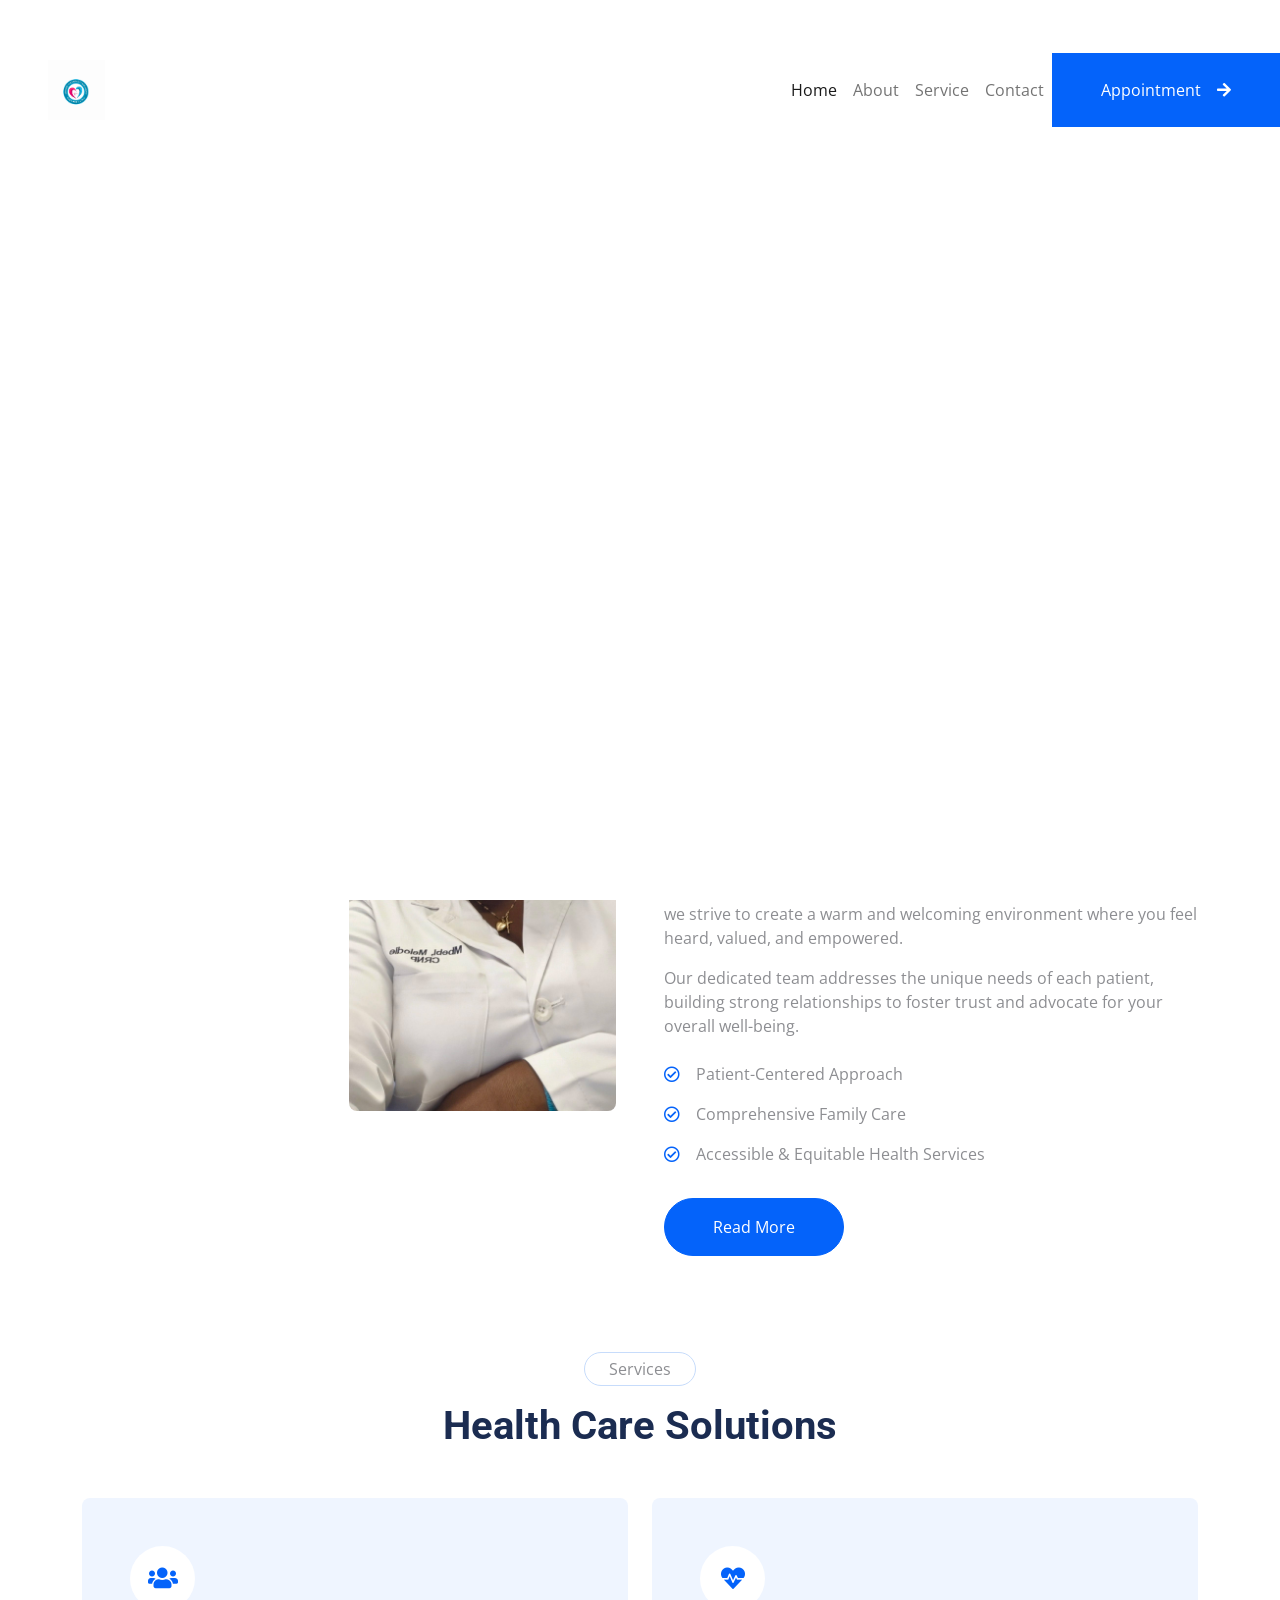
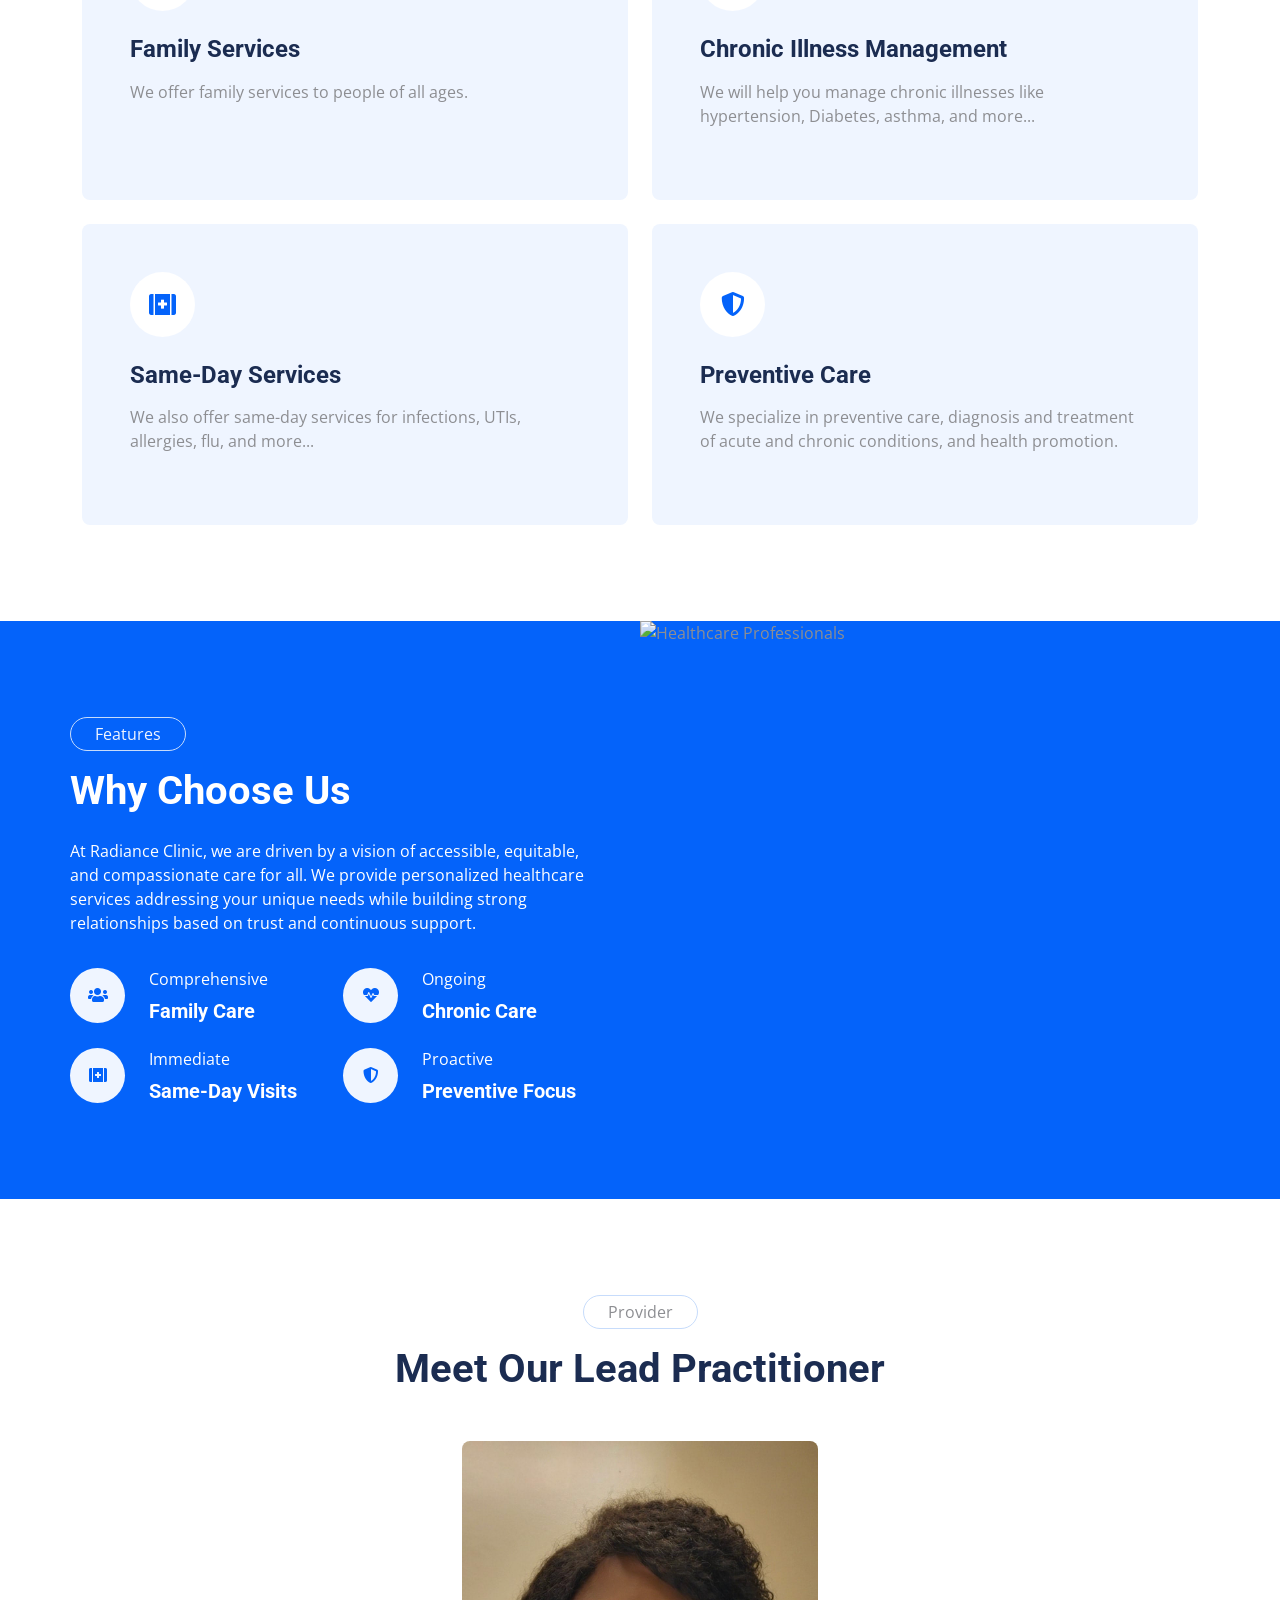
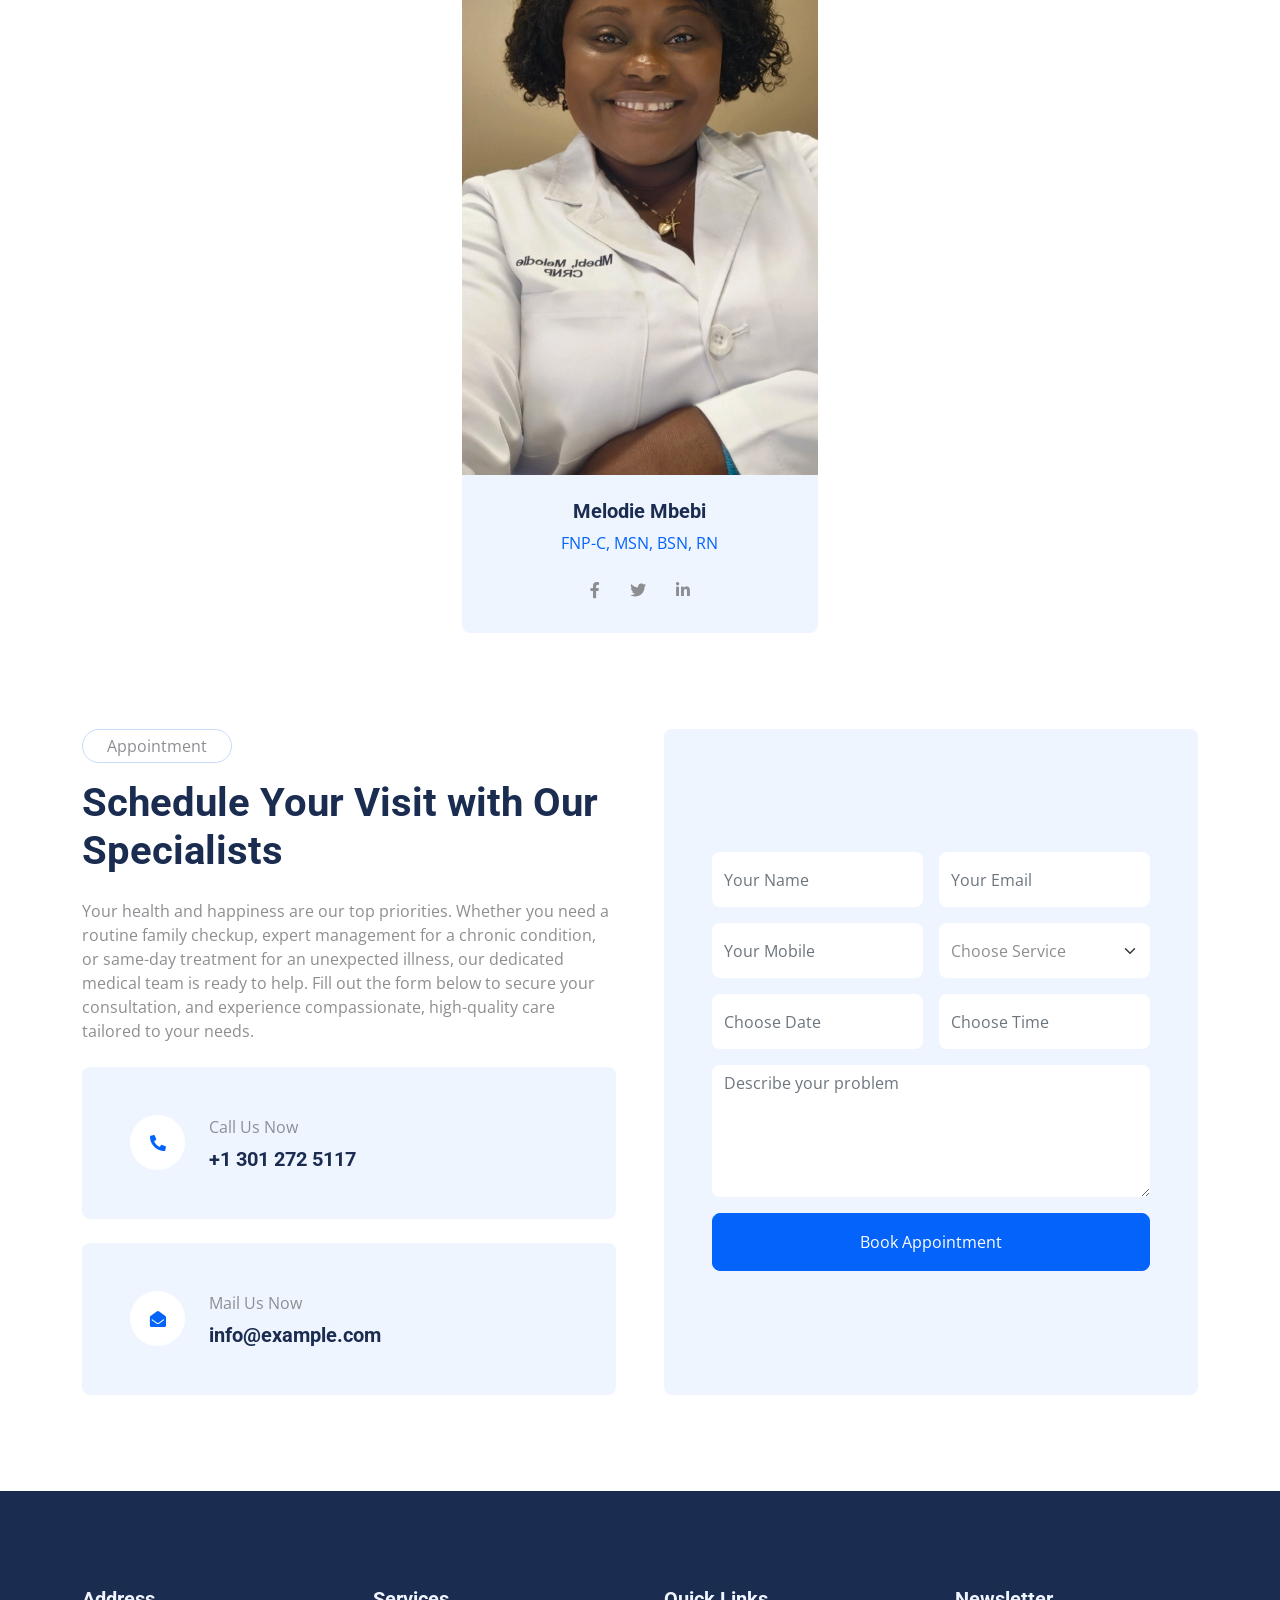
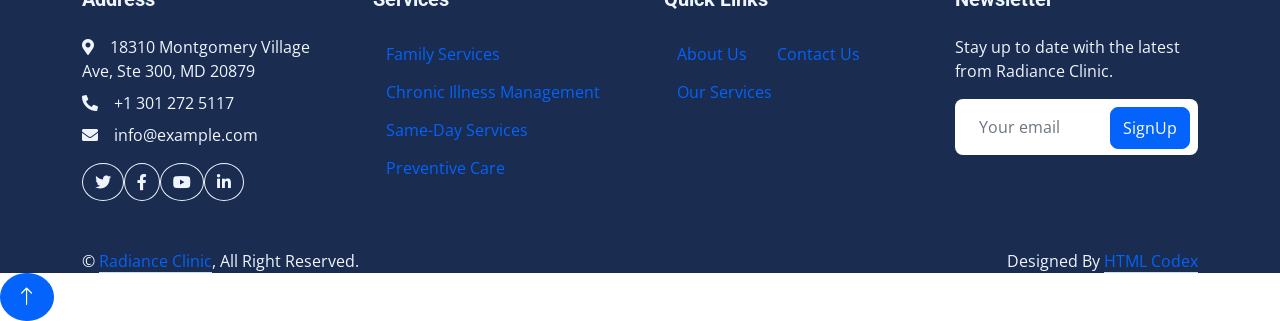
==== index.html @ cb17ad62 "Initial commit" ====
<!DOCTYPE html>
<html lang="en">

<head>
    <meta charset="utf-8">
    <title>Radiance Clinic</title>
    <meta content="width=device-width, initial-scale=1.0" name="viewport">
    <meta content="" name="keywords">
    <meta content="" name="description">

    <link href="img/logo.jpeg" rel="icon" type="image/png">

    <link rel="preconnect" href="https://fonts.googleapis.com">
    <link rel="preconnect" href="https://fonts.gstatic.com" crossorigin>
    <link href="https://fonts.googleapis.com/css2?family=Open+Sans:wght@400;500&family=Roboto:wght@500;700;900&display=swap" rel="stylesheet"> 

    <link href="https://cdnjs.cloudflare.com/ajax/libs/font-awesome/5.10.0/css/all.min.css" rel="stylesheet">
    <link href="https://cdn.jsdelivr.net/npm/bootstrap-icons@1.4.1/font/bootstrap-icons.css" rel="stylesheet">

    <link href="lib/animate/animate.min.css" rel="stylesheet">
    <link href="lib/owlcarousel/assets/owl.carousel.min.css" rel="stylesheet">
    <link href="lib/tempusdominus/css/tempusdominus-bootstrap-4.min.css" rel="stylesheet" />

    <link href="css/bootstrap.min.css" rel="stylesheet">

    <link href="css/style.css" rel="stylesheet">
</head>

<body>
    <div id="spinner" class="show bg-white position-fixed translate-middle w-100 vh-100 top-50 start-50 d-flex align-items-center justify-content-center">
        <div class="spinner-grow text-primary" style="width: 3rem; height: 3rem;" role="status">
            <span class="sr-only">Loading...</span>
        </div>
    </div>
    
    <div class="container-fluid bg-light p-0 wow fadeIn" data-wow-delay="0.1s">
        <div class="row gx-0 d-none d-lg-flex">
            <div class="col-lg-7 px-5 text-start">
                <div class="h-100 d-inline-flex align-items-center py-3">
                    <small class="far fa-clock text-primary me-2"></small>
                    <small>Monday to Friday from 9AM to 5PM, Saturday from 10AM to 3PM</small>
                </div>
            </div>
            <div class="col-lg-5 px-5 text-end">
                <div class="h-100 d-inline-flex align-items-center py-3 me-4">
                    <small class="fa fa-phone-alt text-primary me-2"></small>
                    <small>+1 301 272 5117</small>
                </div>
                <div class="h-100 d-inline-flex align-items-center">
                    <a class="btn btn-sm-square rounded-circle bg-white text-primary me-1" href=""><i class="fab fa-facebook-f"></i></a>
                    <a class="btn btn-sm-square rounded-circle bg-white text-primary me-1" href=""><i class="fab fa-twitter"></i></a>
                    <a class="btn btn-sm-square rounded-circle bg-white text-primary me-1" href=""><i class="fab fa-linkedin-in"></i></a>
                    <a class="btn btn-sm-square rounded-circle bg-white text-primary me-0" href=""><i class="fab fa-instagram"></i></a>
                </div>
            </div>
        </div>
    </div>

    <nav class="navbar navbar-expand-lg bg-white navbar-light sticky-top p-0 wow fadeIn" data-wow-delay="0.1s">
        <a href="index.html" class="navbar-brand d-flex align-items-center px-4 px-lg-5">
            <img src="img/logo.jpeg" alt="Radiance Clinic Logo" style="height: 60px; width: auto;">
        </a>
        <button type="button" class="navbar-toggler me-4" data-bs-toggle="collapse" data-bs-target="#navbarCollapse">
            <span class="navbar-toggler-icon"></span>
        </button>
        <div class="collapse navbar-collapse" id="navbarCollapse">
            <div class="navbar-nav ms-auto p-4 p-lg-0">
                <a href="index.html" class="nav-item nav-link active">Home</a>
                <a href="about.html" class="nav-item nav-link">About</a>
                <a href="service.html" class="nav-item nav-link">Service</a>
                <a href="contact.html" class="nav-item nav-link">Contact</a>
            </div>
            <a href="appointment.html" class="btn btn-primary rounded-0 py-4 px-lg-5 d-none d-lg-block">Appointment<i class="fa fa-arrow-right ms-3"></i></a>
        </div>
    </nav>

    <div class="container-fluid header bg-primary p-0 mb-5">
        <div class="row g-0 align-items-center flex-column-reverse flex-lg-row">
            <div class="col-lg-6 p-5 wow fadeIn" data-wow-delay="0.1s">
                <h1 class="display-4 text-white mb-5">Radiance Clinic; <br \> <br \> Keeping you healthy and Happy</h1>
            </div>
            <div class="col-lg-6 wow fadeIn" data-wow-delay="0.5s">
                <div class="owl-carousel header-carousel">
                    <div class="owl-carousel-item position-relative">
                        <img class="img-fluid" src="img/carousel-1.jpg" alt="">
                        <div class="owl-carousel-text">
                            <h1 class="display-1 text-white mb-0">Family Services</h1>
                        </div>
                    </div>
                    <div class="owl-carousel-item position-relative">
                        <img class="img-fluid" src="img/carousel-2.jpg" alt="">
                        <div class="owl-carousel-text">
                            <h1 class="display-1 text-white mb-0" style="font-size: 4rem;">Chronic Illness Management</h1>
                        </div>
                    </div>
                    <div class="owl-carousel-item position-relative">
                        <img class="img-fluid" src="img/carousel-3.jpg" alt="">
                        <div class="owl-carousel-text">
                            <h1 class="display-1 text-white mb-0">Preventive Care</h1>
                        </div>
                    </div>
                </div>
            </div>
        </div>
    </div>

    <div class="container-xxl py-5">
        <div class="container">
            <div class="row g-5">
                <div class="col-lg-6 wow fadeIn" data-wow-delay="0.1s">
                    <div class="d-flex flex-column">
                        <img class="img-fluid rounded w-50 align-self-end" src="img/melodie.jpg" alt="Radiance Clinic Facility">
                    </div>
                </div>
                <div class="col-lg-6 wow fadeIn" data-wow-delay="0.5s">
                    <p class="d-inline-block border rounded-pill py-1 px-4">About Us</p>
                    <h1 class="mb-4">Welcome to Radiance Health and Wellness Clinic</h1>
                    <p>Led by Melodie Mbebi, FNP-C, MSN, BSN, RN, we are committed to delivering high-quality, patient-centered care to individuals and families in our community. With over a decade of experience in primary care and a passion for promoting true health and wellness, we strive to create a warm and welcoming environment where you feel heard, valued, and empowered.</p>
                    <p class="mb-4">Our dedicated team addresses the unique needs of each patient, building strong relationships to foster trust and advocate for your overall well-being.</p>
                    <p><i class="far fa-check-circle text-primary me-3"></i>Patient-Centered Approach</p>
                    <p><i class="far fa-check-circle text-primary me-3"></i>Comprehensive Family Care</p>
                    <p><i class="far fa-check-circle text-primary me-3"></i>Accessible & Equitable Health Services</p>
                    <a class="btn btn-primary rounded-pill py-3 px-5 mt-3" href="about.html">Read More</a>
                </div>
            </div>
        </div>
    </div>
    <div class="container-xxl py-5">
        <div class="container">
            <div class="text-center mx-auto mb-5 wow fadeInUp" data-wow-delay="0.1s" style="max-width: 600px;">
                <p class="d-inline-block border rounded-pill py-1 px-4">Services</p>
                <h1>Health Care Solutions</h1>
            </div>
            <div class="row g-4">
                <div class="col-lg-6 col-md-6 wow fadeInUp" data-wow-delay="0.1s">
                    <div class="service-item bg-light rounded h-100 p-5">
                        <div class="d-inline-flex align-items-center justify-content-center bg-white rounded-circle mb-4" style="width: 65px; height: 65px;">
                            <i class="fa fa-users text-primary fs-4"></i>
                        </div>
                        <h4 class="mb-3">Family Services</h4>
                        <p class="mb-4">We offer family services to people of all ages.</p>
                    </div>
                </div>
                <div class="col-lg-6 col-md-6 wow fadeInUp" data-wow-delay="0.3s">
                    <div class="service-item bg-light rounded h-100 p-5">
                        <div class="d-inline-flex align-items-center justify-content-center bg-white rounded-circle mb-4" style="width: 65px; height: 65px;">
                            <i class="fa fa-heartbeat text-primary fs-4"></i>
                        </div>
                        <h4 class="mb-3">Chronic Illness Management</h4>
                        <p class="mb-4">We will help you manage chronic illnesses like hypertension, Diabetes, asthma, and more...</p>
                    </div>
                </div>
                <div class="col-lg-6 col-md-6 wow fadeInUp" data-wow-delay="0.5s">
                    <div class="service-item bg-light rounded h-100 p-5">
                        <div class="d-inline-flex align-items-center justify-content-center bg-white rounded-circle mb-4" style="width: 65px; height: 65px;">
                            <i class="fa fa-first-aid text-primary fs-4"></i>
                        </div>
                        <h4 class="mb-3">Same-Day Services</h4>
                        <p class="mb-4">We also offer same-day services for infections, UTIs, allergies, flu, and more...</p>
                    </div>
                </div>
                <div class="col-lg-6 col-md-6 wow fadeInUp" data-wow-delay="0.1s">
                    <div class="service-item bg-light rounded h-100 p-5">
                        <div class="d-inline-flex align-items-center justify-content-center bg-white rounded-circle mb-4" style="width: 65px; height: 65px;">
                            <i class="fa fa-shield-alt text-primary fs-4"></i>
                        </div>
                        <h4 class="mb-3">Preventive Care</h4>
                        <p class="mb-4">We specialize in preventive care, diagnosis and treatment of acute and chronic conditions, and health promotion.</p>
                    </div>
                </div>
            </div>
        </div>
    </div>
    <div class="container-fluid bg-primary overflow-hidden my-5 px-lg-0">
        <div class="container feature px-lg-0">
            <div class="row g-0 mx-lg-0">
                <div class="col-lg-6 feature-text py-5 wow fadeIn" data-wow-delay="0.1s">
                    <div class="p-lg-5 ps-lg-0">
                        <p class="d-inline-block border rounded-pill text-light py-1 px-4">Features</p>
                        <h1 class="text-white mb-4">Why Choose Us</h1>
                        <p class="text-white mb-4 pb-2">At Radiance Clinic, we are driven by a vision of accessible, equitable, and compassionate care for all. We provide personalized healthcare services addressing your unique needs while building strong relationships based on trust and continuous support.</p>
                        <div class="row g-4">
                            <div class="col-6">
                                <div class="d-flex align-items-center">
                                    <div class="d-flex flex-shrink-0 align-items-center justify-content-center rounded-circle bg-light" style="width: 55px; height: 55px;">
                                        <i class="fa fa-users text-primary"></i>
                                    </div>
                                    <div class="ms-4">
                                        <p class="text-white mb-2">Comprehensive</p>
                                        <h5 class="text-white mb-0">Family Care</h5>
                                    </div>
                                </div>
                            </div>
                            <div class="col-6">
                                <div class="d-flex align-items-center">
                                    <div class="d-flex flex-shrink-0 align-items-center justify-content-center rounded-circle bg-light" style="width: 55px; height: 55px;">
                                        <i class="fa fa-heartbeat text-primary"></i>
                                    </div>
                                    <div class="ms-4">
                                        <p class="text-white mb-2">Ongoing</p>
                                        <h5 class="text-white mb-0">Chronic Care</h5>
                                    </div>
                                </div>
                            </div>
                            <div class="col-6">
                                <div class="d-flex align-items-center">
                                    <div class="d-flex flex-shrink-0 align-items-center justify-content-center rounded-circle bg-light" style="width: 55px; height: 55px;">
                                        <i class="fa fa-first-aid text-primary"></i>
                                    </div>
                                    <div class="ms-4">
                                        <p class="text-white mb-2">Immediate</p>
                                        <h5 class="text-white mb-0">Same-Day Visits</h5>
                                    </div>
                                </div>
                            </div>
                            <div class="col-6">
                                <div class="d-flex align-items-center">
                                    <div class="d-flex flex-shrink-0 align-items-center justify-content-center rounded-circle bg-light" style="width: 55px; height: 55px;">
                                        <i class="fa fa-shield-alt text-primary"></i>
                                    </div>
                                    <div class="ms-4">
                                        <p class="text-white mb-2">Proactive</p>
                                        <h5 class="text-white mb-0">Preventive Focus</h5>
                                    </div>
                                </div>
                            </div>
                        </div>
                    </div>
                </div>
                <div class="col-lg-6 pe-lg-0 wow fadeIn" data-wow-delay="0.5s" style="min-height: 400px;">
                    <div class="position-relative h-100">
                        <img class="position-absolute img-fluid w-100 h-100" src="img/feature.jpg" style="object-fit: cover;" alt="Healthcare Professionals">
                    </div>
                </div>
            </div>
        </div>
    </div>
    <div class="container-xxl py-5">
        <div class="container">
            <div class="text-center mx-auto mb-5 wow fadeInUp" data-wow-delay="0.1s" style="max-width: 600px;">
                <p class="d-inline-block border rounded-pill py-1 px-4">Provider</p>
                <h1>Meet Our Lead Practitioner</h1>
            </div>
            <div class="row g-4 justify-content-center">
                <div class="col-lg-4 col-md-6 wow fadeInUp" data-wow-delay="0.1s">
                    <div class="team-item position-relative rounded overflow-hidden">
                        <div class="overflow-hidden">
                            <img class="img-fluid w-100" src="img/melodie.jpg" alt="Melodie Mbebi">
                        </div>
                        <div class="team-text bg-light text-center p-4">
                            <h5>Melodie Mbebi</h5>
                            <p class="text-primary">FNP-C, MSN, BSN, RN</p>
                            <div class="team-social text-center">
                                <a class="btn btn-square" href=""><i class="fab fa-facebook-f"></i></a>
                                <a class="btn btn-square" href=""><i class="fab fa-twitter"></i></a>
                                <a class="btn btn-square" href=""><i class="fab fa-linkedin-in"></i></a>
                            </div>
                        </div>
                    </div>
                </div>
            </div>
        </div>
    </div>
    <div class="container-xxl py-5">
        <div class="container">
            <div class="row g-5">
                <div class="col-lg-6 wow fadeInUp" data-wow-delay="0.1s">
                    <p class="d-inline-block border rounded-pill py-1 px-4">Appointment</p>
                    <h1 class="mb-4">Schedule Your Visit with Our Specialists</h1>
                    <p class="mb-4">Your health and happiness are our top priorities. Whether you need a routine family checkup, expert management for a chronic condition, or same-day treatment for an unexpected illness, our dedicated medical team is ready to help. Fill out the form below to secure your consultation, and experience compassionate, high-quality care tailored to your needs.</p>
                    <div class="bg-light rounded d-flex align-items-center p-5 mb-4">
                        <div class="d-flex flex-shrink-0 align-items-center justify-content-center rounded-circle bg-white" style="width: 55px; height: 55px;">
                            <i class="fa fa-phone-alt text-primary"></i>
                        </div>
                        <div class="ms-4">
                            <p class="mb-2">Call Us Now</p>
                            <h5 class="mb-0">+1 301 272 5117</h5>
                        </div>
                    </div>
                    <div class="bg-light rounded d-flex align-items-center p-5">
                        <div class="d-flex flex-shrink-0 align-items-center justify-content-center rounded-circle bg-white" style="width: 55px; height: 55px;">
                            <i class="fa fa-envelope-open text-primary"></i>
                        </div>
                        <div class="ms-4">
                            <p class="mb-2">Mail Us Now</p>
                            <h5 class="mb-0">info@example.com</h5>
                        </div>
                    </div>
                </div>
                <div class="col-lg-6 wow fadeInUp" data-wow-delay="0.5s">
                    <div class="bg-light rounded h-100 d-flex align-items-center p-5">
                        <form>
                            <div class="row g-3">
                                <div class="col-12 col-sm-6">
                                    <input type="text" class="form-control border-0" placeholder="Your Name" style="height: 55px;">
                                </div>
                                <div class="col-12 col-sm-6">
                                    <input type="email" class="form-control border-0" placeholder="Your Email" style="height: 55px;">
                                </div>
                                <div class="col-12 col-sm-6">
                                    <input type="text" class="form-control border-0" placeholder="Your Mobile" style="height: 55px;">
                                </div>
                                <div class="col-12 col-sm-6">
                                    <select class="form-select border-0" style="height: 55px;">
                                        <option selected>Choose Service</option>
                                        <option value="1">Family Services</option>
                                        <option value="2">Chronic Illness Management</option>
                                        <option value="3">Same-Day Services</option>
                                        <option value="4">Preventive Care</option>
                                    </select>
                                </div>
                                <div class="col-12 col-sm-6">
                                    <div class="date" id="date" data-target-input="nearest">
                                        <input type="text"
                                            class="form-control border-0 datetimepicker-input"
                                            placeholder="Choose Date" data-target="#date" data-toggle="datetimepicker" style="height: 55px;">
                                    </div>
                                </div>
                                <div class="col-12 col-sm-6">
                                    <div class="time" id="time" data-target-input="nearest">
                                        <input type="text"
                                            class="form-control border-0 datetimepicker-input"
                                            placeholder="Choose Time" data-target="#time" data-toggle="datetimepicker" style="height: 55px;">
                                    </div>
                                </div>
                                <div class="col-12">
                                    <textarea class="form-control border-0" rows="5" placeholder="Describe your problem"></textarea>
                                </div>
                                <div class="col-12">
                                    <button class="btn btn-primary w-100 py-3" type="submit">Book Appointment</button>
                                </div>
                            </div>
                        </form>
                    </div>
                </div>
            </div>
        </div>
    </div>
    <div class="container-fluid bg-dark text-light footer mt-5 pt-5 wow fadeIn" data-wow-delay="0.1s">
        <div class="container py-5">
            <div class="row g-5">
                <div class="col-lg-3 col-md-6">
                    <h5 class="text-light mb-4">Address</h5>
                    <p class="mb-2"><i class="fa fa-map-marker-alt me-3"></i>18310 Montgomery Village Ave, Ste 300, MD 20879</p>
                    <p class="mb-2"><i class="fa fa-phone-alt me-3"></i>+1 301 272 5117</p>
                    <p class="mb-2"><i class="fa fa-envelope me-3"></i>info@example.com</p>
                    <div class="d-flex pt-2">
                        <a class="btn btn-outline-light btn-social rounded-circle" href=""><i class="fab fa-twitter"></i></a>
                        <a class="btn btn-outline-light btn-social rounded-circle" href=""><i class="fab fa-facebook-f"></i></a>
                        <a class="btn btn-outline-light btn-social rounded-circle" href=""><i class="fab fa-youtube"></i></a>
                        <a class="btn btn-outline-light btn-social rounded-circle" href=""><i class="fab fa-linkedin-in"></i></a>
                    </div>
                </div>
                <div class="col-lg-3 col-md-6">
                    <h5 class="text-light mb-4">Services</h5>
                    <a class="btn btn-link" href="service.html">Family Services</a>
                    <a class="btn btn-link" href="service.html">Chronic Illness Management</a>
                    <a class="btn btn-link" href="service.html">Same-Day Services</a>
                    <a class="btn btn-link" href="service.html">Preventive Care</a>
                </div>
                <div class="col-lg-3 col-md-6">
                    <h5 class="text-light mb-4">Quick Links</h5>
                    <a class="btn btn-link" href="about.html">About Us</a>
                    <a class="btn btn-link" href="contact.html">Contact Us</a>
                    <a class="btn btn-link" href="service.html">Our Services</a>
                </div>
                <div class="col-lg-3 col-md-6">
                    <h5 class="text-light mb-4">Newsletter</h5>
                    <p>Stay up to date with the latest from Radiance Clinic.</p>
                    <div class="position-relative mx-auto" style="max-width: 400px;">
                        <input class="form-control border-0 w-100 py-3 ps-4 pe-5" type="text" placeholder="Your email">
                        <button type="button" class="btn btn-primary py-2 position-absolute top-0 end-0 mt-2 me-2">SignUp</button>
                    </div>
                </div>
            </div>
        </div>
        <div class="container">
            <div class="copyright">
                <div class="row">
                    <div class="col-md-6 text-center text-md-start mb-3 mb-md-0">
                        &copy; <a class="border-bottom" href="#">Radiance Clinic</a>, All Right Reserved.
                    </div>
                    <div class="col-md-6 text-center text-md-end">
                        Designed By <a class="border-bottom" href="https://htmlcodex.com">HTML Codex</a>
                    </div>
                </div>
            </div>
        </div>
    </div>
    <a href="#" class="btn btn-lg btn-primary btn-lg-square rounded-circle back-to-top"><i class="bi bi-arrow-up"></i></a>


    <script src="https://code.jquery.com/jquery-3.4.1.min.js"></script>
    <script src="https://cdn.jsdelivr.net/npm/bootstrap@5.0.0/dist/js/bootstrap.bundle.min.js"></script>
    <script src="lib/wow/wow.min.js"></script>
    <script src="lib/easing/easing.min.js"></script>
    <script src="lib/waypoints/waypoints.min.js"></script>
    <script src="lib/counterup/counterup.min.js"></script>
    <script src="lib/owlcarousel/owl.carousel.min.js"></script>
    <script src="lib/tempusdominus/js/moment.min.js"></script>
    <script src="lib/tempusdominus/js/moment-timezone.min.js"></script>
    <script src="lib/tempusdominus/js/tempusdominus-bootstrap-4.min.js"></script>

    <script src="js/main.js"></script>
</body>

</html>
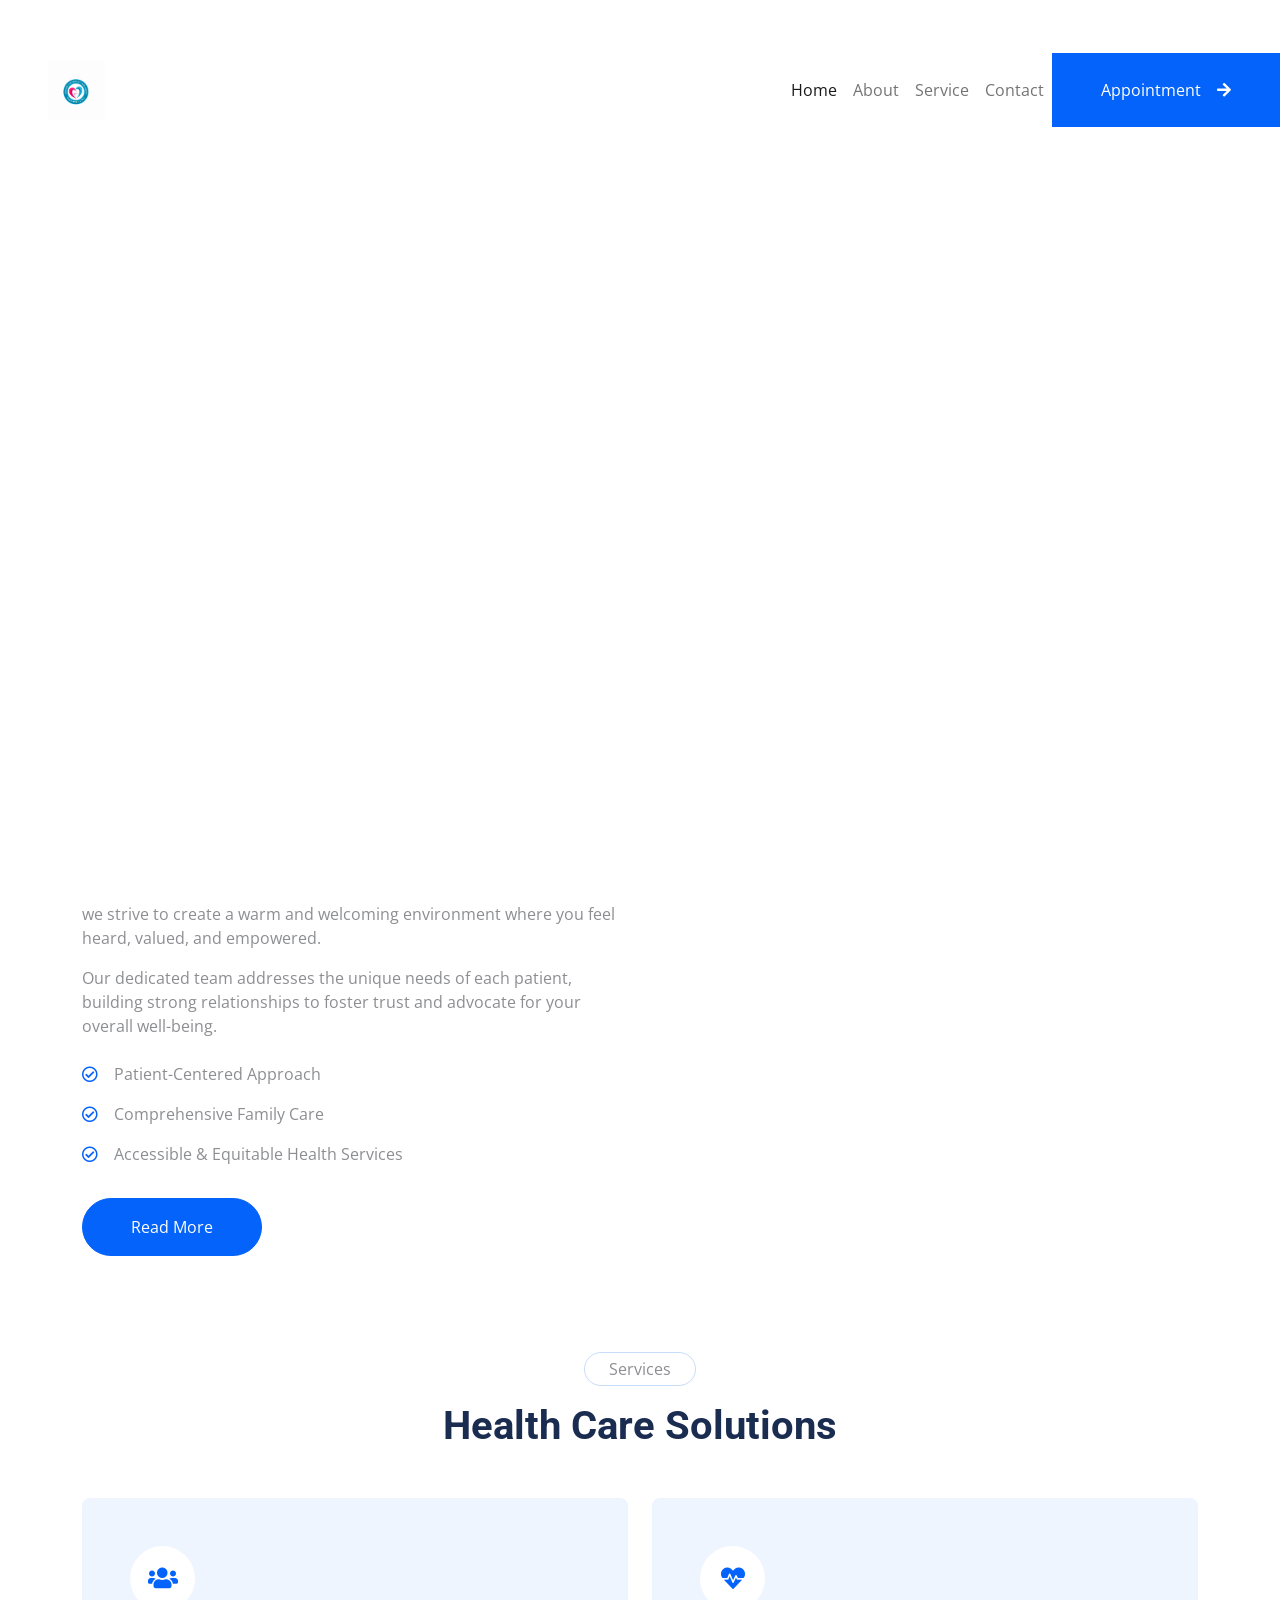
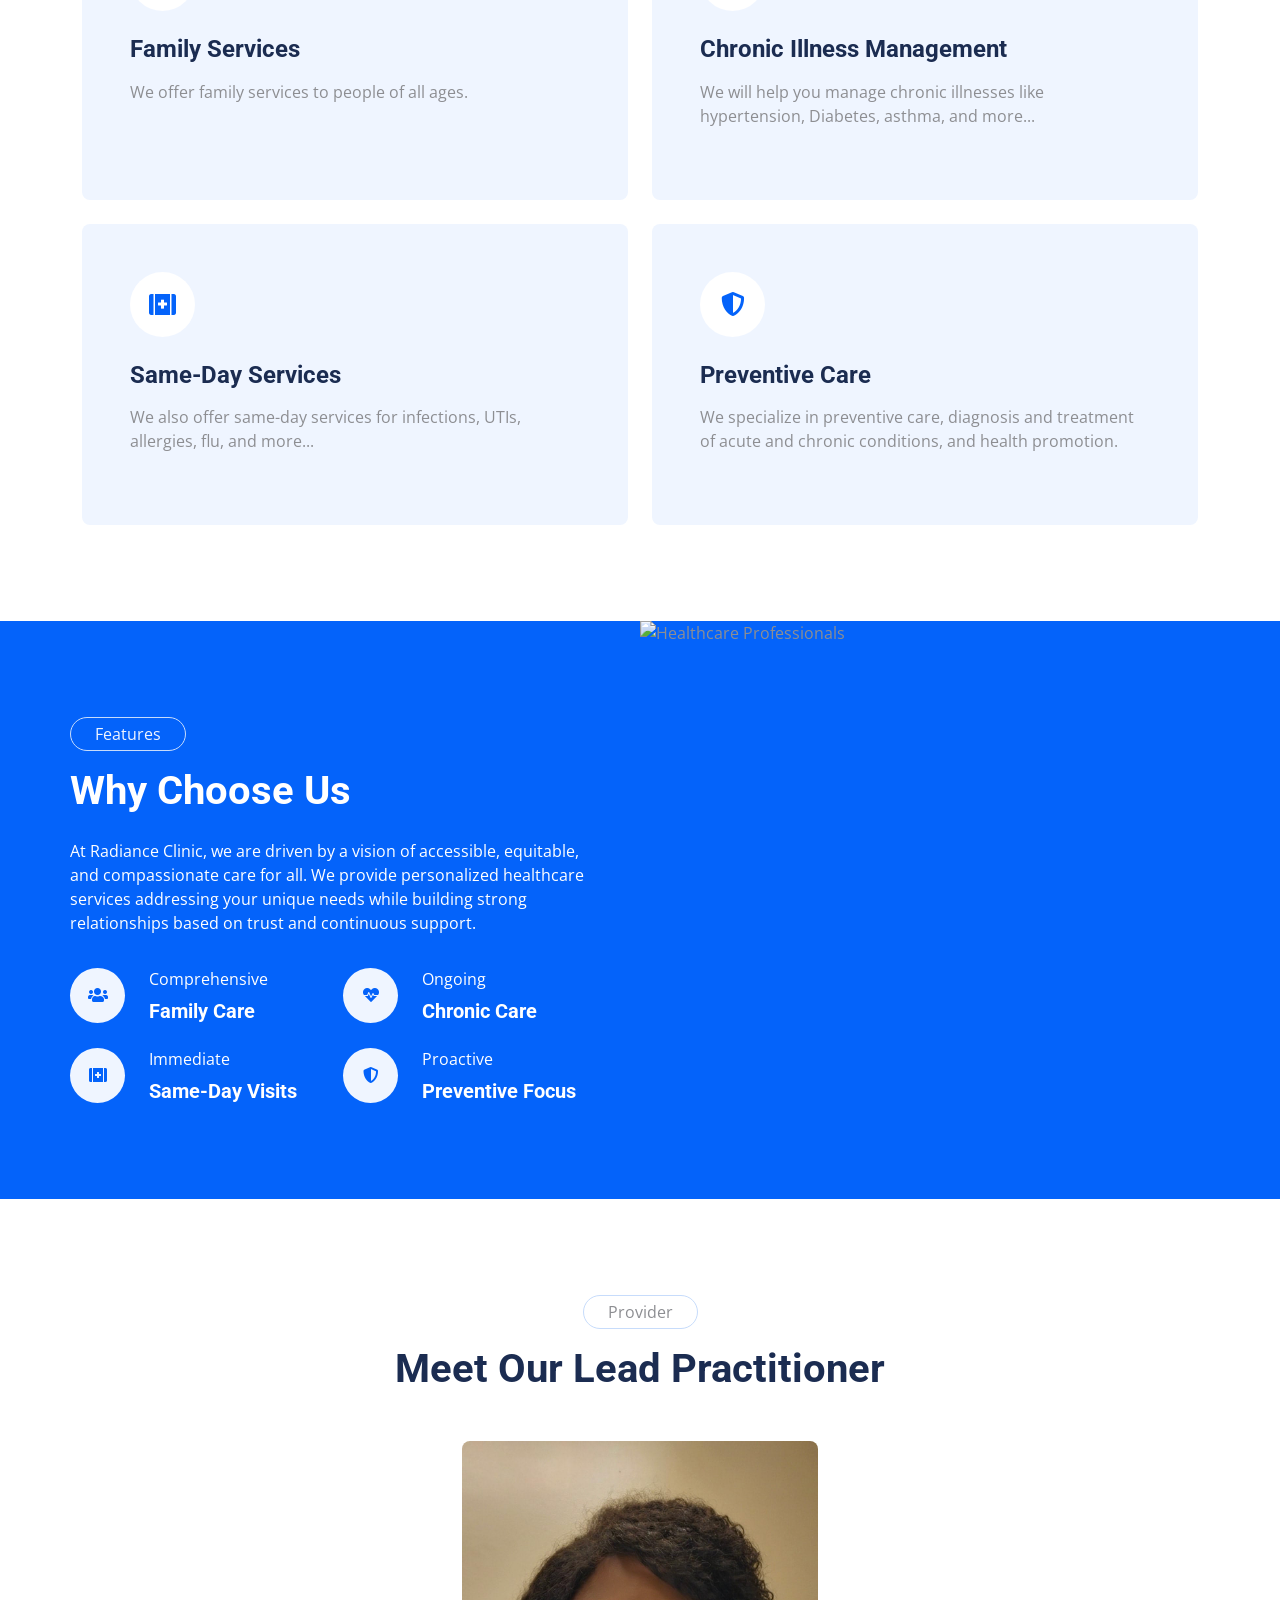
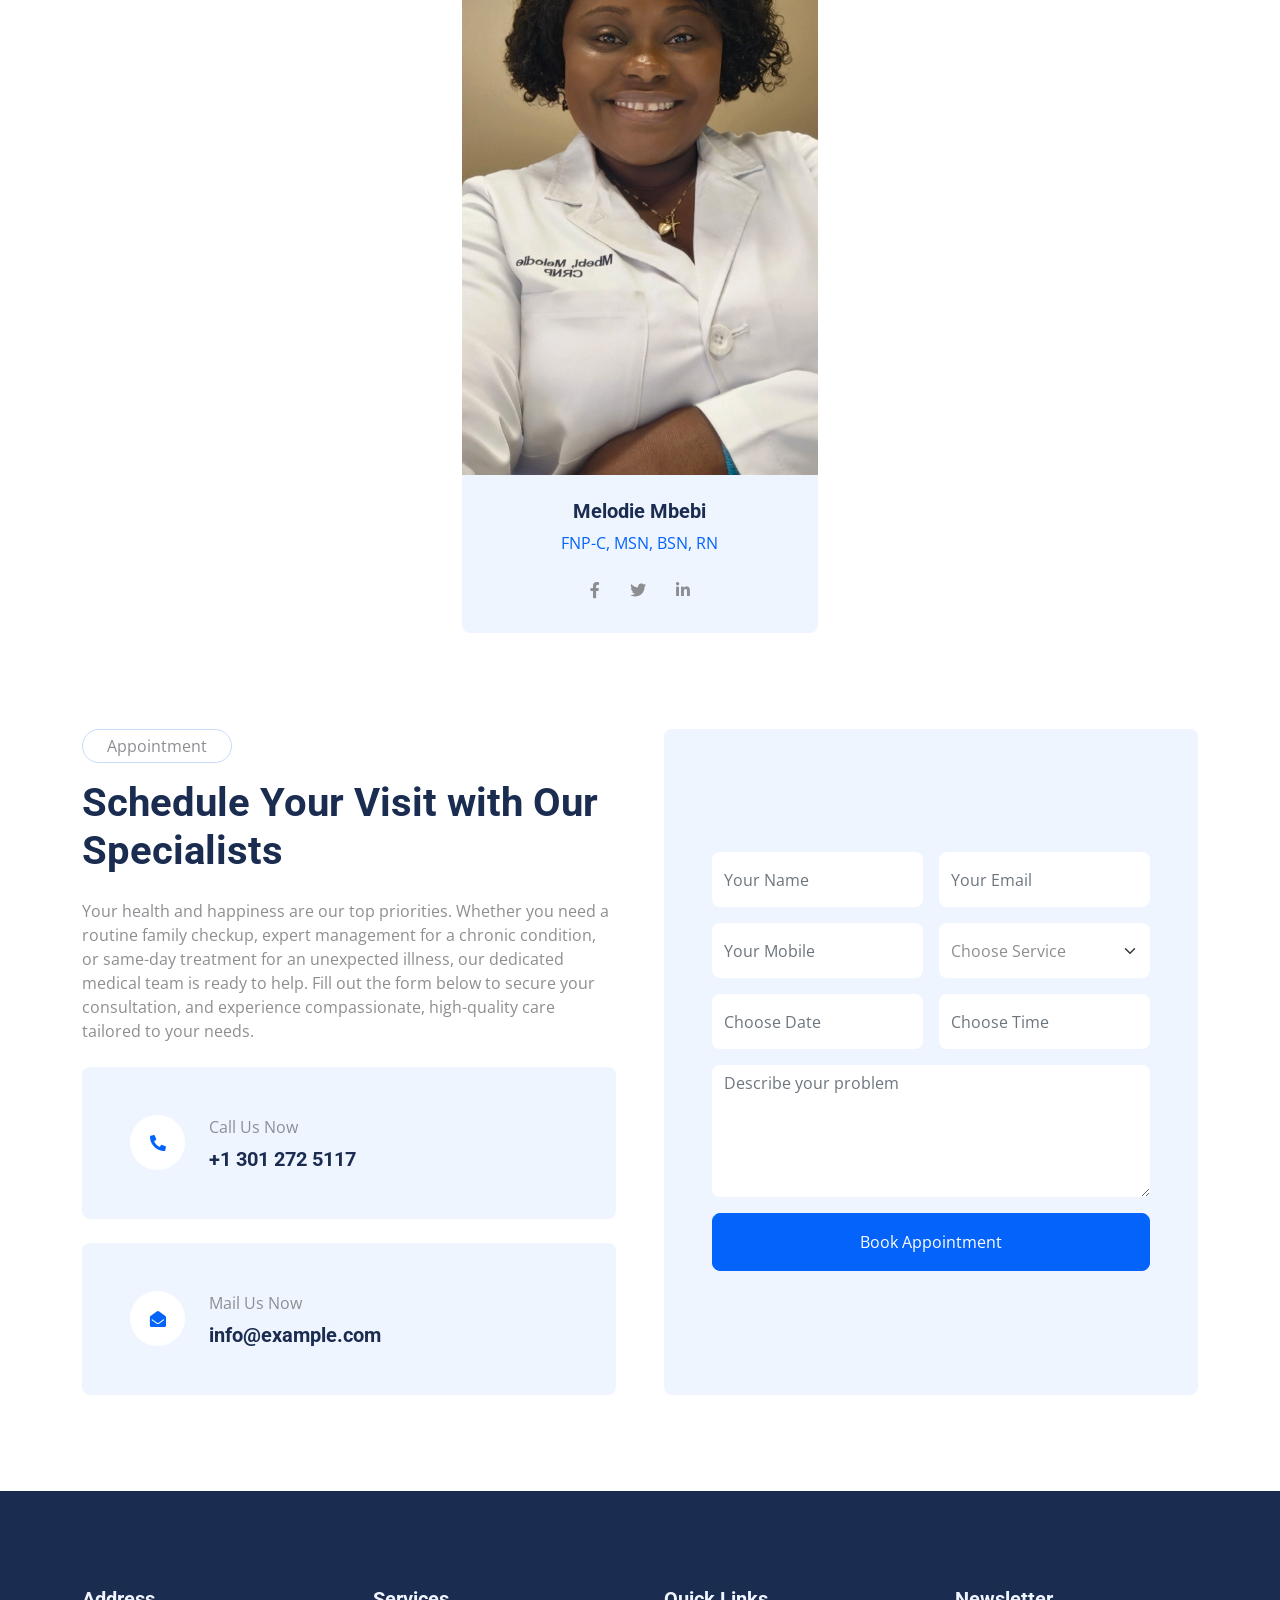
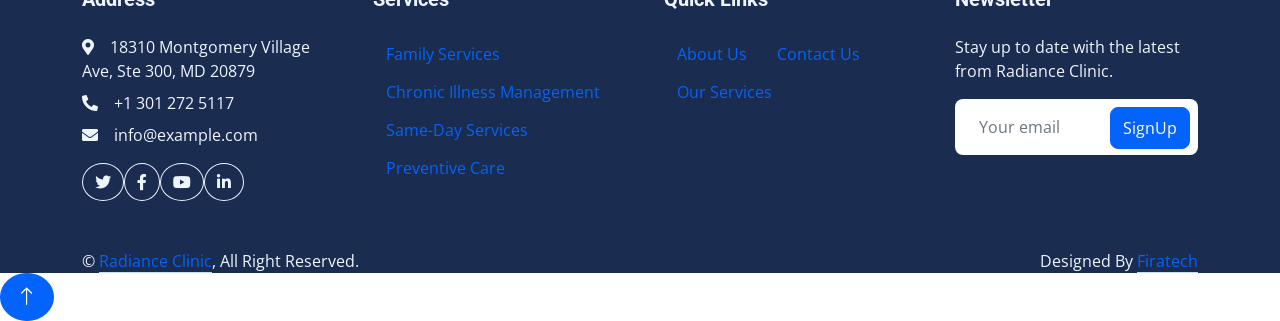
==== commit 0b56e0c2: "Updated Commit" ====
--- a/index.html
+++ b/index.html
@@ -107,11 +107,6 @@
     <div class="container-xxl py-5">
         <div class="container">
             <div class="row g-5">
-                <div class="col-lg-6 wow fadeIn" data-wow-delay="0.1s">
-                    <div class="d-flex flex-column">
-                        <img class="img-fluid rounded w-50 align-self-end" src="img/melodie.jpg" alt="Radiance Clinic Facility">
-                    </div>
-                </div>
                 <div class="col-lg-6 wow fadeIn" data-wow-delay="0.5s">
                     <p class="d-inline-block border rounded-pill py-1 px-4">About Us</p>
                     <h1 class="mb-4">Welcome to Radiance Health and Wellness Clinic</h1>
@@ -381,7 +376,7 @@
                         &copy; <a class="border-bottom" href="#">Radiance Clinic</a>, All Right Reserved.
                     </div>
                     <div class="col-md-6 text-center text-md-end">
-                        Designed By <a class="border-bottom" href="https://htmlcodex.com">HTML Codex</a>
+                        Designed By <a class="border-bottom" href="https://firatech.africa">Firatech</a>
                     </div>
                 </div>
             </div>
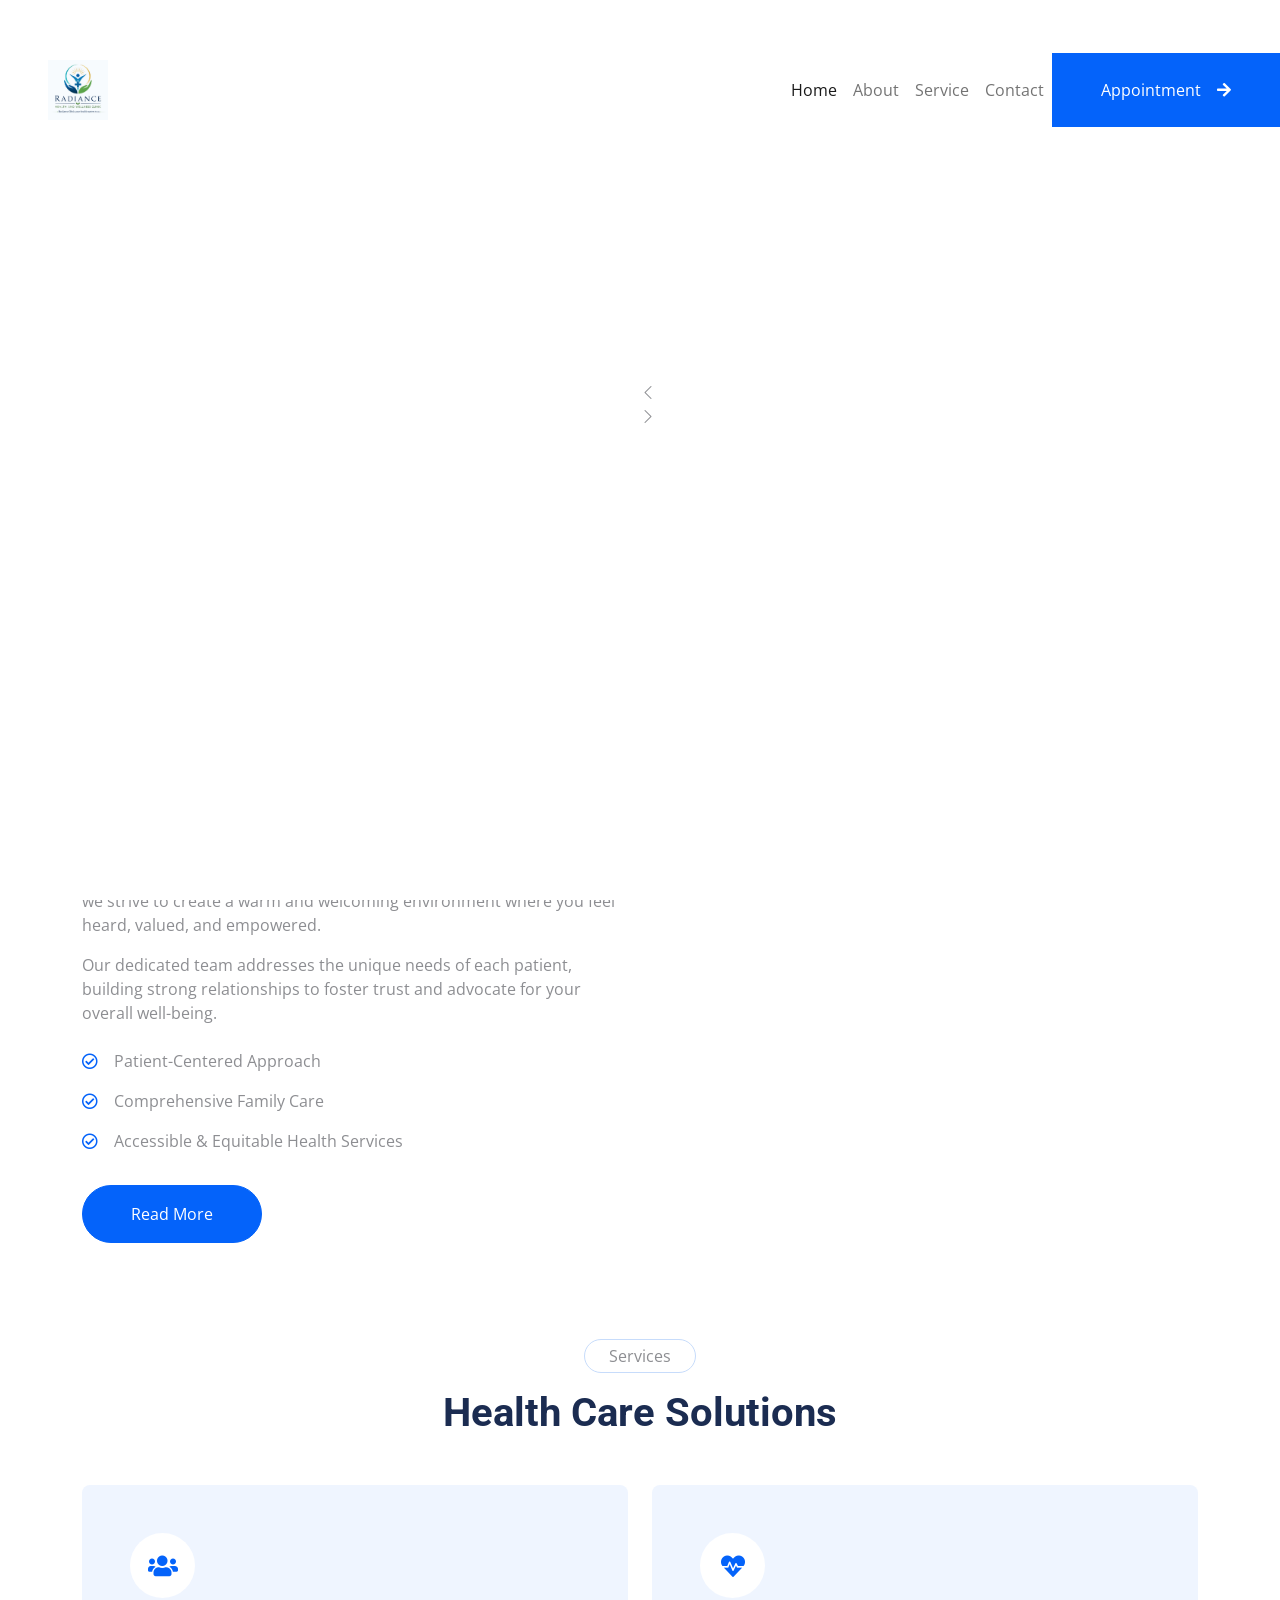
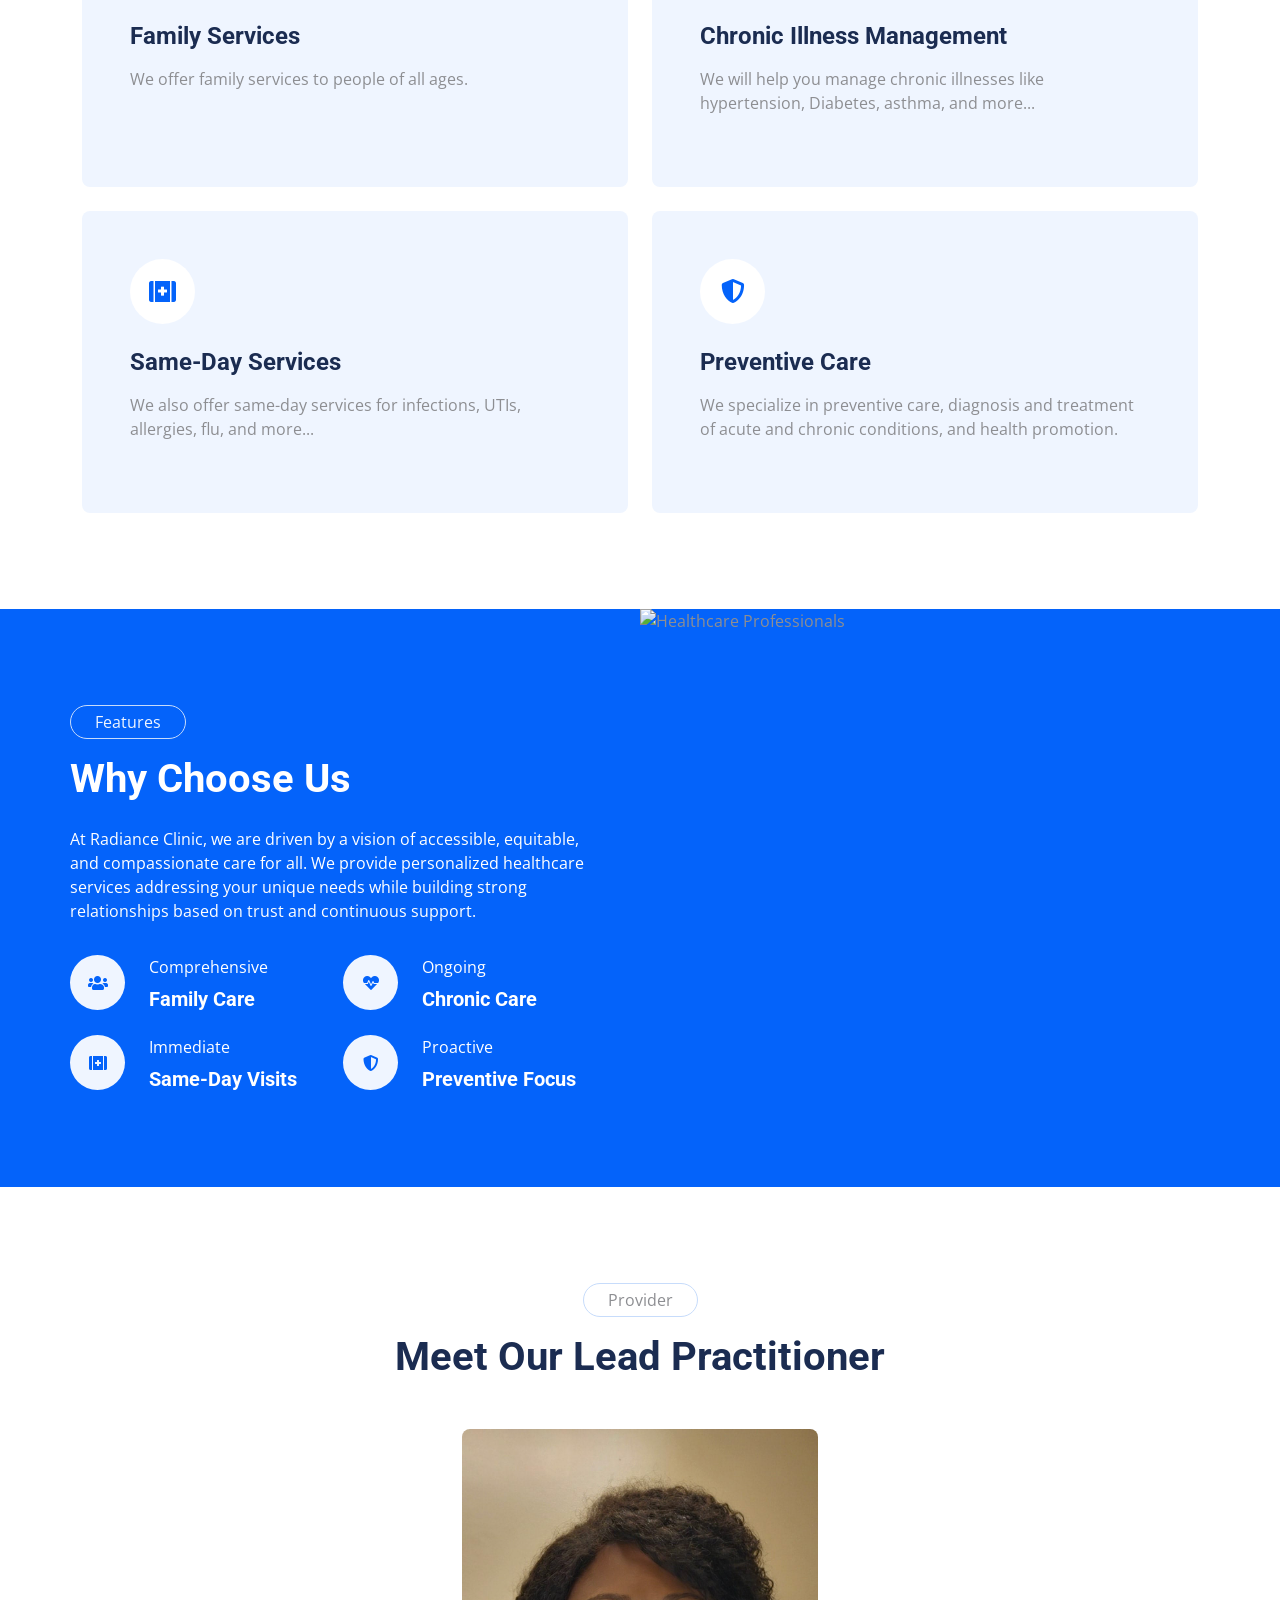
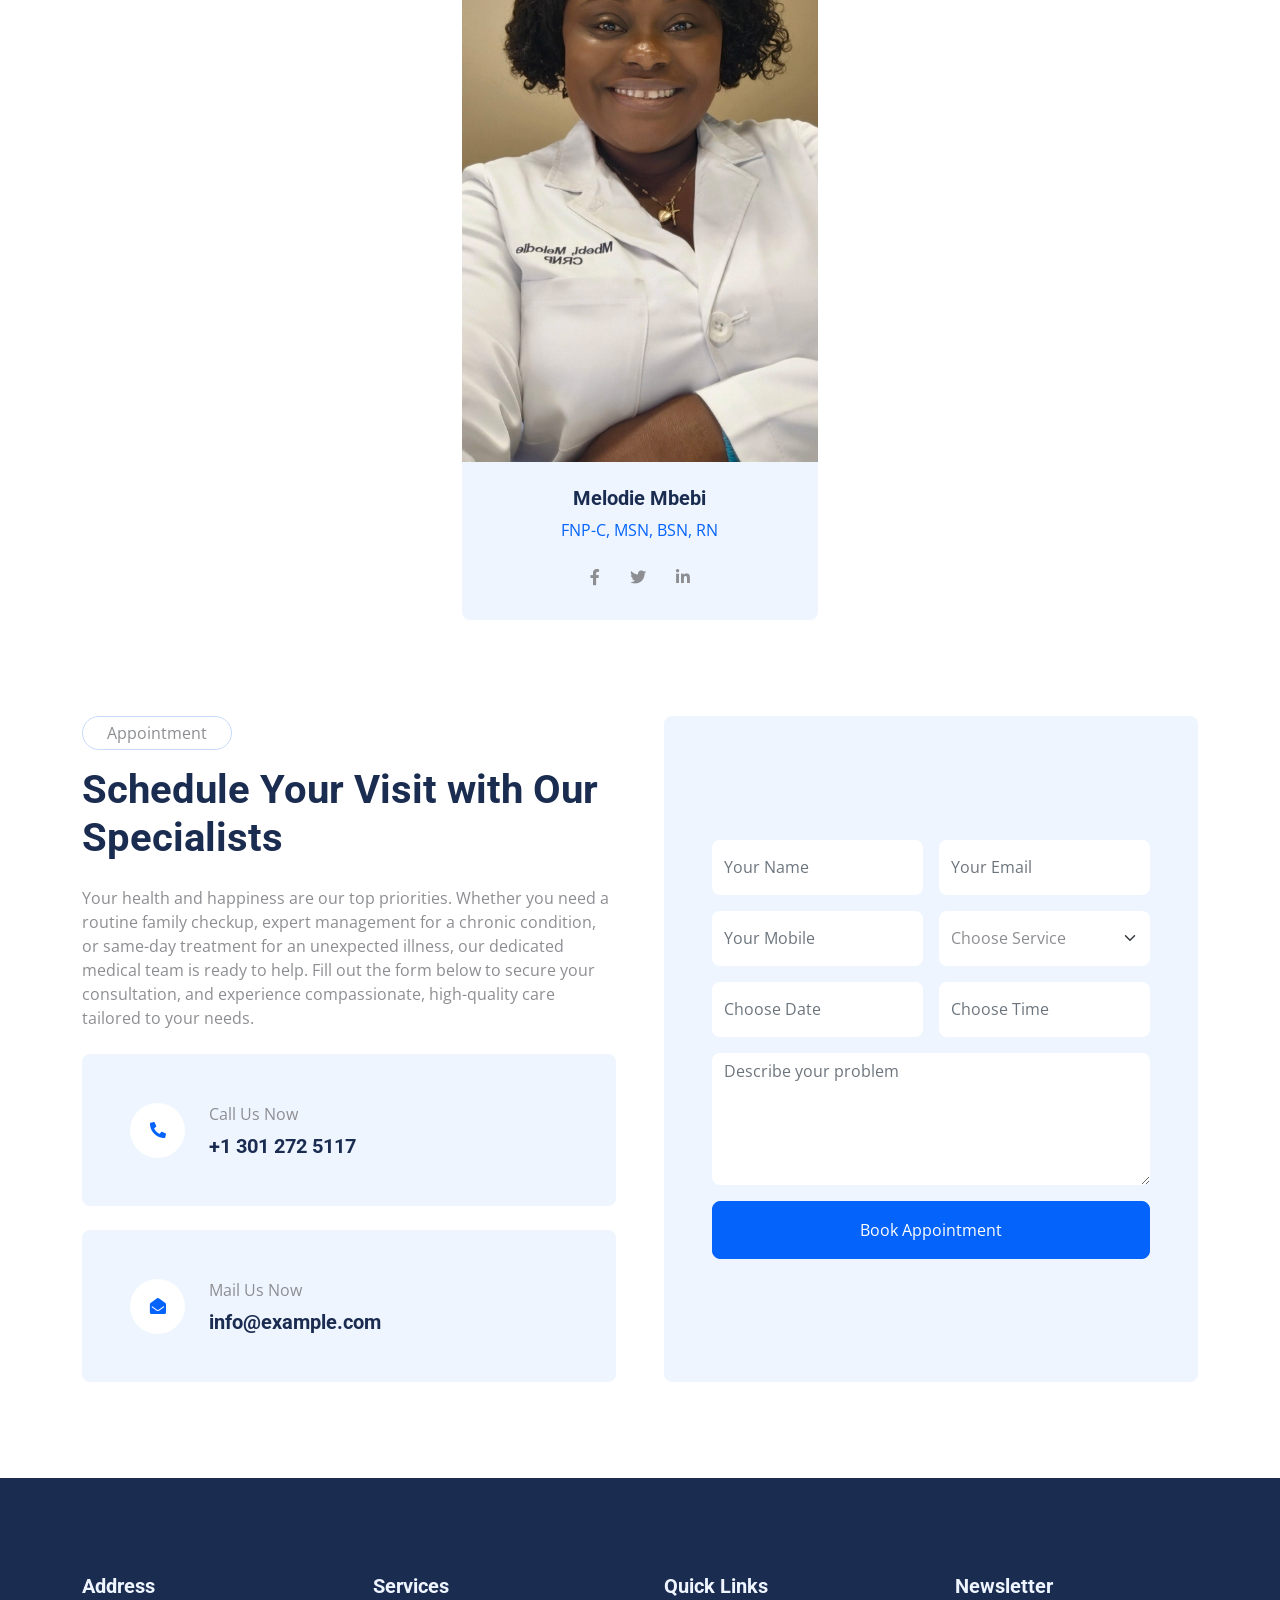
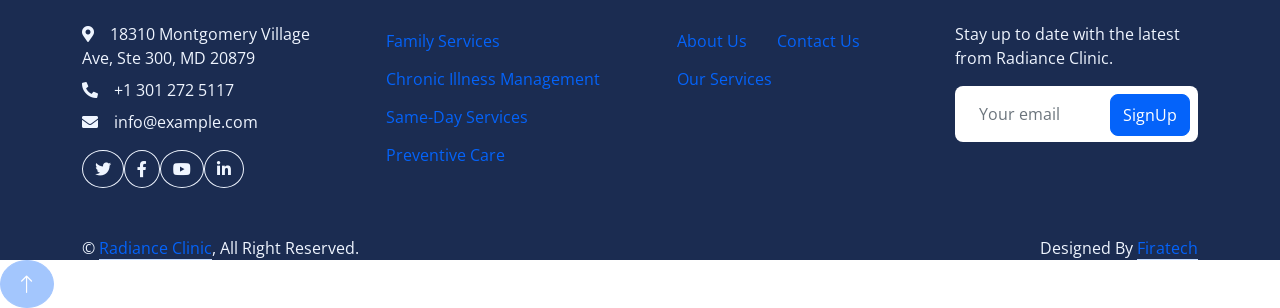
==== commit 440fdb93: "Updated Commit" ====
--- a/index.html
+++ b/index.html
@@ -9,6 +9,8 @@
     <meta content="" name="description">
 
     <link href="img/logo.jpeg" rel="icon" type="image/png">
+    <link href="img/logo.jpeg" rel="apple-touch-icon" type="image/png">
+    <link rel="icon" type="image/x-icon" href="img/logo.jpeg">
 
     <link rel="preconnect" href="https://fonts.googleapis.com">
     <link rel="preconnect" href="https://fonts.gstatic.com" crossorigin>
@@ -74,11 +76,12 @@
         </div>
     </nav>
 
-    <div class="container-fluid header bg-primary p-0 mb-5">
+    <div class="container-fluid header p-0 mb-5" style="background-color: #023994;">
         <div class="row g-0 align-items-center flex-column-reverse flex-lg-row">
-            <div class="col-lg-6 p-5 wow fadeIn" data-wow-delay="0.1s">
-                <h1 class="display-4 text-white mb-5">Radiance Clinic; <br \> <br \> Keeping you healthy and Happy</h1>
-            </div>
+            <video width="200" height="400" autoplay muted loop playsinline class="col-lg-6 p-0 wow fadeIn" data-wow-delay="0.1s">
+                <source src="img/home.mp4" type="video/mp4">
+                Your browser does not support the video tag.
+            </video>
             <div class="col-lg-6 wow fadeIn" data-wow-delay="0.5s">
                 <div class="owl-carousel header-carousel">
                     <div class="owl-carousel-item position-relative">
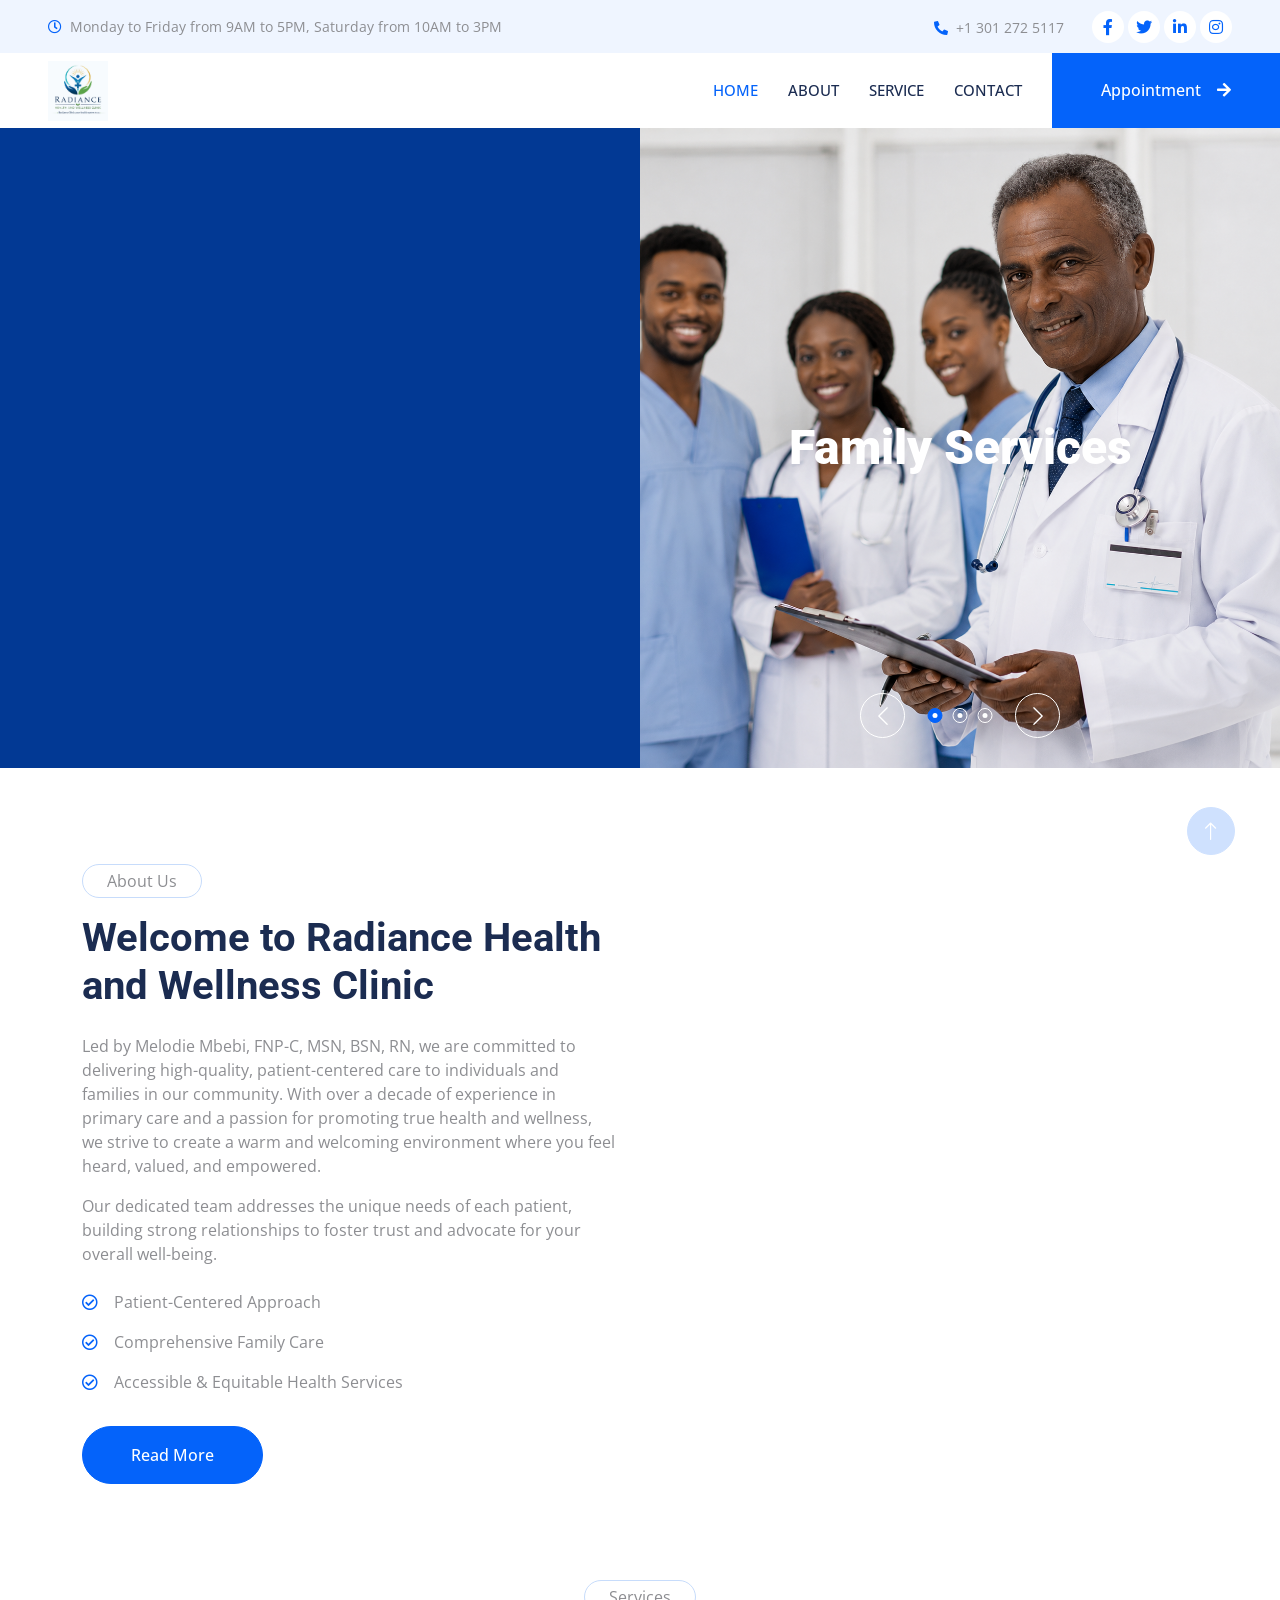
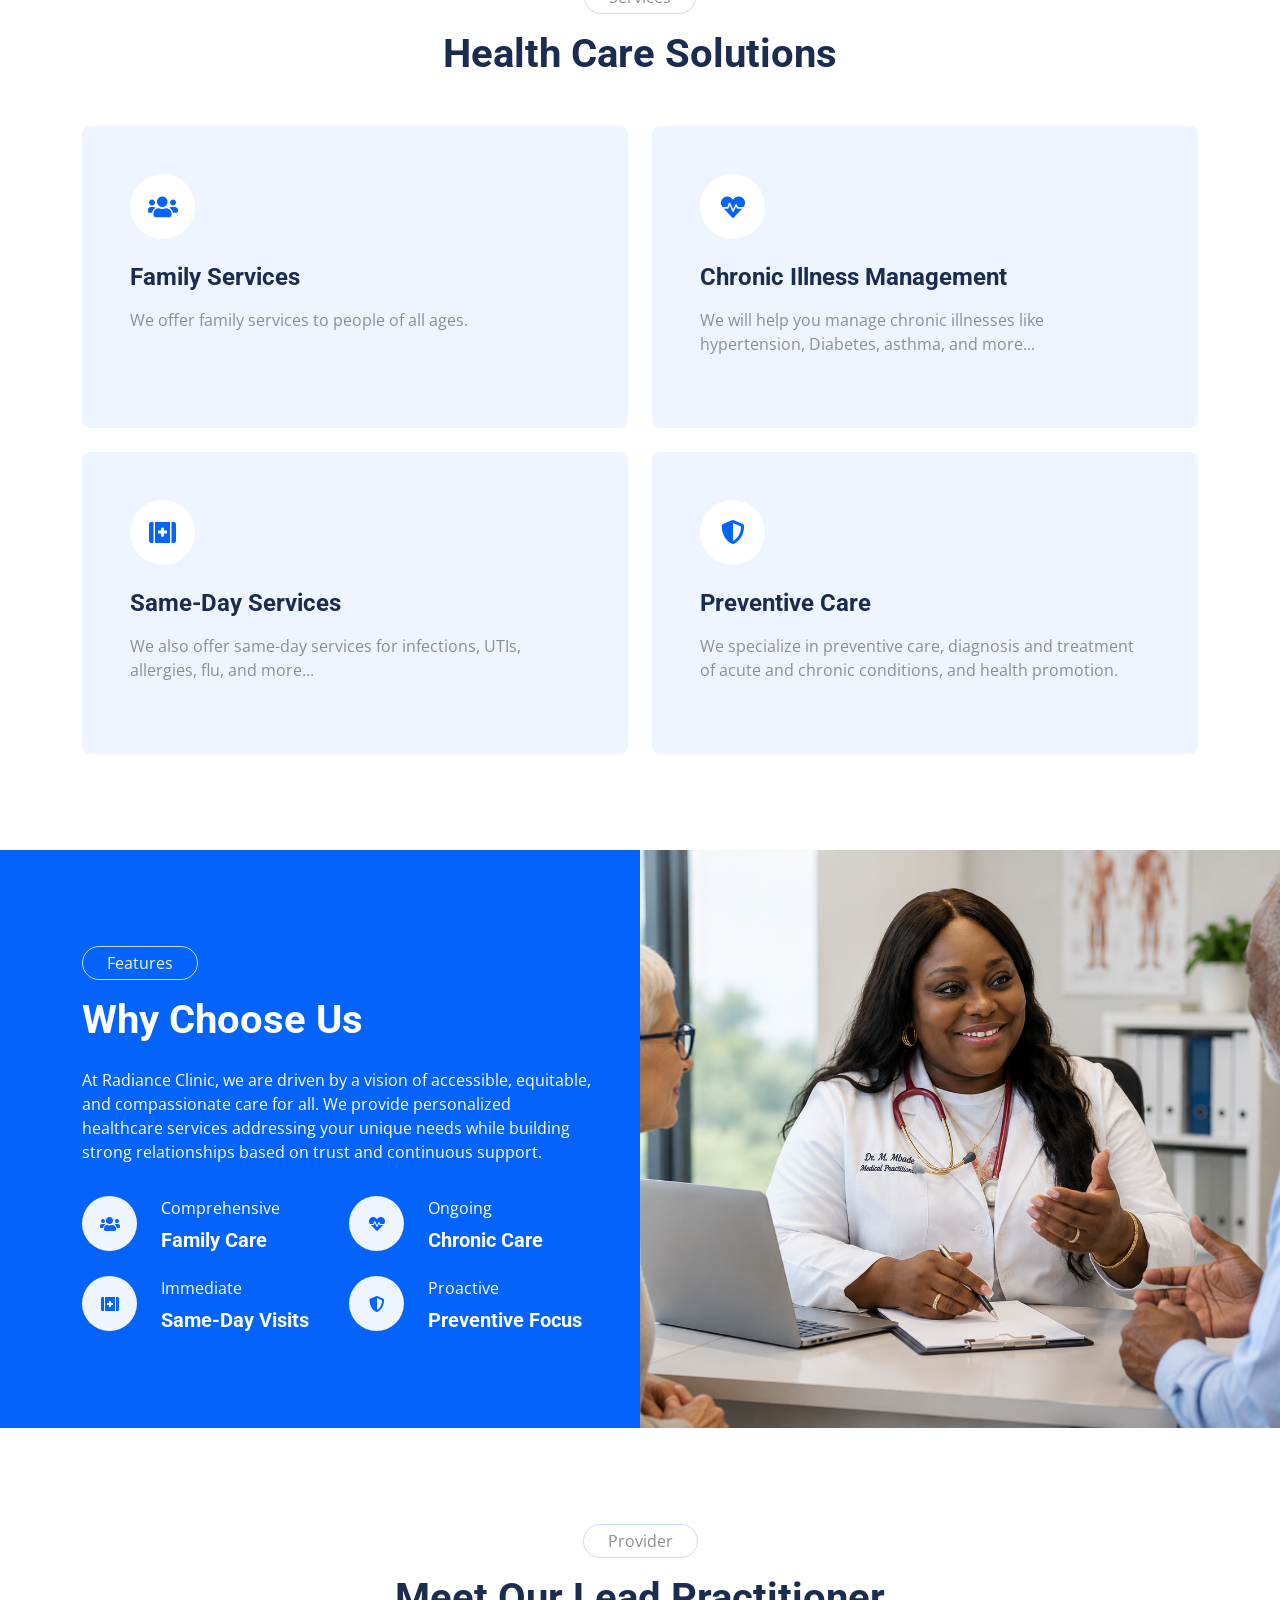
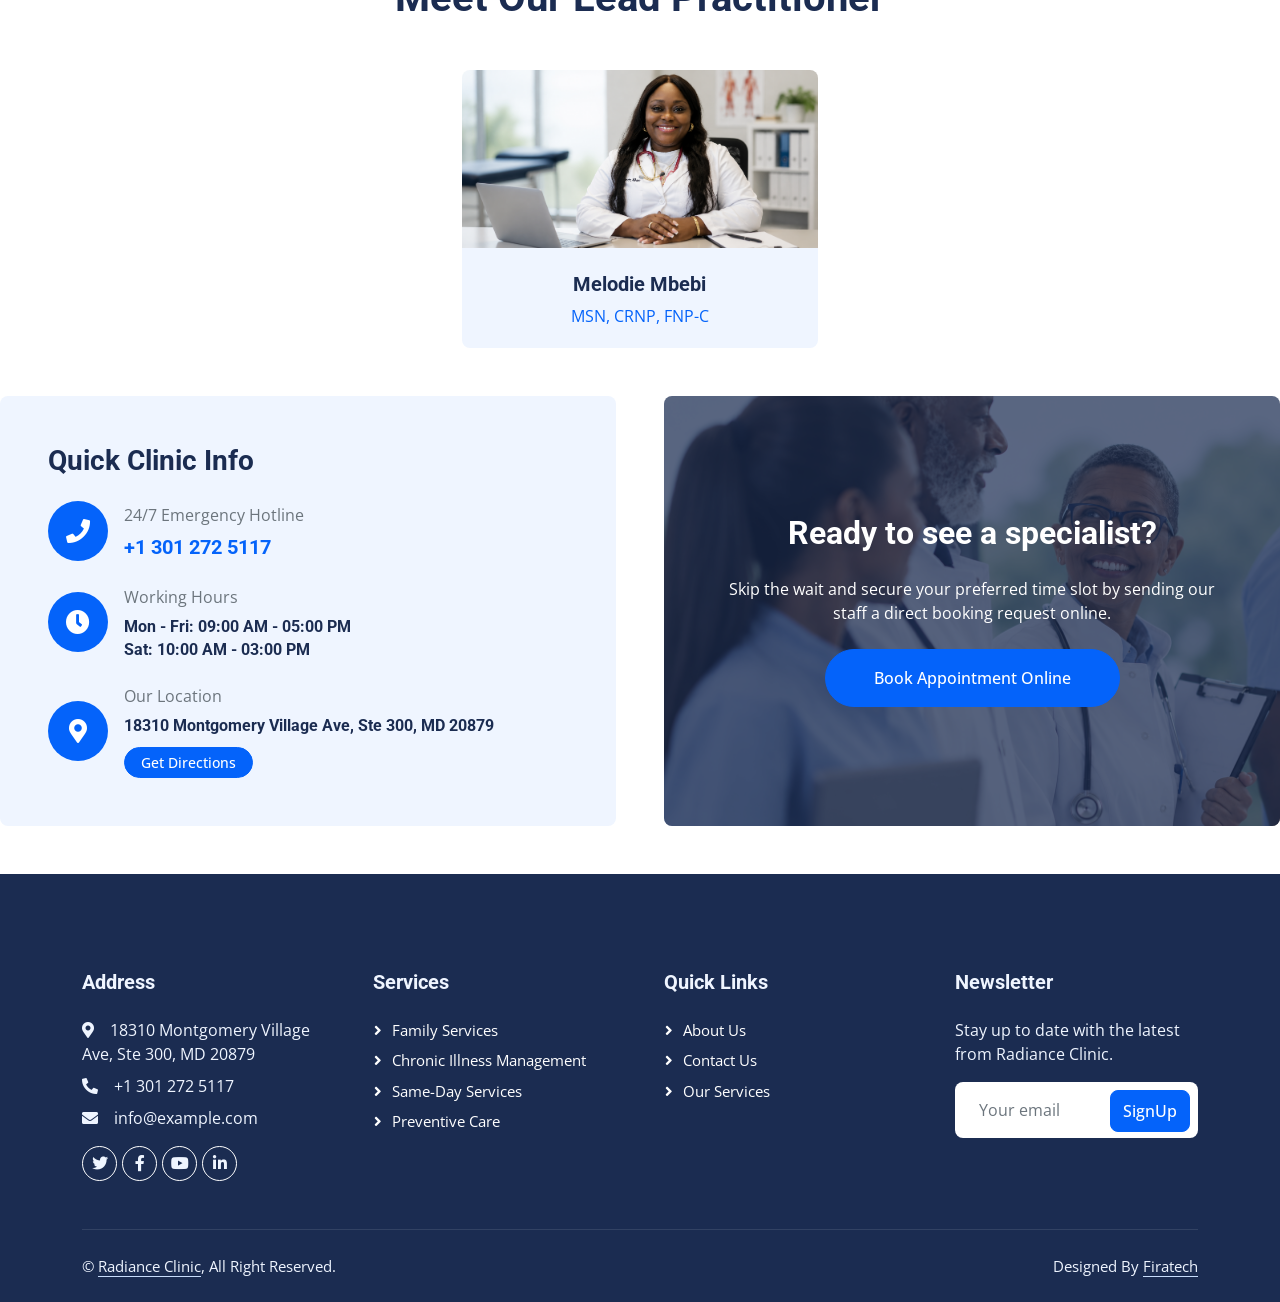
==== commit 86503106: "Updated Commit" ====
--- a/index.html
+++ b/index.html
@@ -85,21 +85,21 @@
             <div class="col-lg-6 wow fadeIn" data-wow-delay="0.5s">
                 <div class="owl-carousel header-carousel">
                     <div class="owl-carousel-item position-relative">
-                        <img class="img-fluid" src="img/carousel-1.jpg" alt="">
+                        <img class="img-fluid" src="img/carousel-1.png" alt="">
                         <div class="owl-carousel-text">
-                            <h1 class="display-1 text-white mb-0">Family Services</h1>
+                            <h2 class="display-1 text-white mb-0" style="font-size: 3rem;">Family Services</h2>
                         </div>
                     </div>
                     <div class="owl-carousel-item position-relative">
-                        <img class="img-fluid" src="img/carousel-2.jpg" alt="">
+                        <img class="img-fluid" src="img/carousel-2.png" alt="">
                         <div class="owl-carousel-text">
-                            <h1 class="display-1 text-white mb-0" style="font-size: 4rem;">Chronic Illness Management</h1>
+                            <h2 class="display-1 text-white mb-0" style="font-size: 3rem;">Chronic Illness Management</h2>
                         </div>
                     </div>
                     <div class="owl-carousel-item position-relative">
-                        <img class="img-fluid" src="img/carousel-3.jpg" alt="">
+                        <img class="img-fluid" src="img/carousel-3.png" alt="">
                         <div class="owl-carousel-text">
-                            <h1 class="display-1 text-white mb-0">Preventive Care</h1>
+                            <h2 class="display-1 text-white mb-0" style="font-size: 3rem;">Preventive Care</h2>
                         </div>
                     </div>
                 </div>
@@ -227,7 +227,7 @@
                 </div>
                 <div class="col-lg-6 pe-lg-0 wow fadeIn" data-wow-delay="0.5s" style="min-height: 400px;">
                     <div class="position-relative h-100">
-                        <img class="position-absolute img-fluid w-100 h-100" src="img/feature.jpg" style="object-fit: cover;" alt="Healthcare Professionals">
+                        <img class="position-absolute img-fluid w-100 h-100" src="img/feature.png" style="object-fit: cover;" alt="Healthcare Professionals">
                     </div>
                 </div>
             </div>
@@ -243,11 +243,11 @@
                 <div class="col-lg-4 col-md-6 wow fadeInUp" data-wow-delay="0.1s">
                     <div class="team-item position-relative rounded overflow-hidden">
                         <div class="overflow-hidden">
-                            <img class="img-fluid w-100" src="img/melodie.jpg" alt="Melodie Mbebi">
+                            <img class="img-fluid w-100" src="img/melod.png" alt="Melodie Mbebi">
                         </div>
                         <div class="team-text bg-light text-center p-4">
                             <h5>Melodie Mbebi</h5>
-                            <p class="text-primary">FNP-C, MSN, BSN, RN</p>
+                            <p class="text-primary">MSN, CRNP, FNP-C</p>
                             <div class="team-social text-center">
                                 <a class="btn btn-square" href=""><i class="fab fa-facebook-f"></i></a>
                                 <a class="btn btn-square" href=""><i class="fab fa-twitter"></i></a>
@@ -259,80 +259,68 @@
             </div>
         </div>
     </div>
-    <div class="container-xxl py-5">
-        <div class="container">
-            <div class="row g-5">
-                <div class="col-lg-6 wow fadeInUp" data-wow-delay="0.1s">
-                    <p class="d-inline-block border rounded-pill py-1 px-4">Appointment</p>
-                    <h1 class="mb-4">Schedule Your Visit with Our Specialists</h1>
-                    <p class="mb-4">Your health and happiness are our top priorities. Whether you need a routine family checkup, expert management for a chronic condition, or same-day treatment for an unexpected illness, our dedicated medical team is ready to help. Fill out the form below to secure your consultation, and experience compassionate, high-quality care tailored to your needs.</p>
-                    <div class="bg-light rounded d-flex align-items-center p-5 mb-4">
-                        <div class="d-flex flex-shrink-0 align-items-center justify-content-center rounded-circle bg-white" style="width: 55px; height: 55px;">
-                            <i class="fa fa-phone-alt text-primary"></i>
-                        </div>
-                        <div class="ms-4">
-                            <p class="mb-2">Call Us Now</p>
-                            <h5 class="mb-0">+1 301 272 5117</h5>
-                        </div>
-                    </div>
-                    <div class="bg-light rounded d-flex align-items-center p-5">
-                        <div class="d-flex flex-shrink-0 align-items-center justify-content-center rounded-circle bg-white" style="width: 55px; height: 55px;">
-                            <i class="fa fa-envelope-open text-primary"></i>
-                        </div>
-                        <div class="ms-4">
-                            <p class="mb-2">Mail Us Now</p>
-                            <h5 class="mb-0">info@example.com</h5>
-                        </div>
-                    </div>
-                </div>
-                <div class="col-lg-6 wow fadeInUp" data-wow-delay="0.5s">
-                    <div class="bg-light rounded h-100 d-flex align-items-center p-5">
-                        <form>
-                            <div class="row g-3">
-                                <div class="col-12 col-sm-6">
-                                    <input type="text" class="form-control border-0" placeholder="Your Name" style="height: 55px;">
-                                </div>
-                                <div class="col-12 col-sm-6">
-                                    <input type="email" class="form-control border-0" placeholder="Your Email" style="height: 55px;">
-                                </div>
-                                <div class="col-12 col-sm-6">
-                                    <input type="text" class="form-control border-0" placeholder="Your Mobile" style="height: 55px;">
-                                </div>
-                                <div class="col-12 col-sm-6">
-                                    <select class="form-select border-0" style="height: 55px;">
-                                        <option selected>Choose Service</option>
-                                        <option value="1">Family Services</option>
-                                        <option value="2">Chronic Illness Management</option>
-                                        <option value="3">Same-Day Services</option>
-                                        <option value="4">Preventive Care</option>
-                                    </select>
-                                </div>
-                                <div class="col-12 col-sm-6">
-                                    <div class="date" id="date" data-target-input="nearest">
-                                        <input type="text"
-                                            class="form-control border-0 datetimepicker-input"
-                                            placeholder="Choose Date" data-target="#date" data-toggle="datetimepicker" style="height: 55px;">
-                                    </div>
-                                </div>
-                                <div class="col-12 col-sm-6">
-                                    <div class="time" id="time" data-target-input="nearest">
-                                        <input type="text"
-                                            class="form-control border-0 datetimepicker-input"
-                                            placeholder="Choose Time" data-target="#time" data-toggle="datetimepicker" style="height: 55px;">
-                                    </div>
-                                </div>
-                                <div class="col-12">
-                                    <textarea class="form-control border-0" rows="5" placeholder="Describe your problem"></textarea>
-                                </div>
-                                <div class="col-12">
-                                    <button class="btn btn-primary w-100 py-3" type="submit">Book Appointment</button>
-                                </div>
-                            </div>
-                        </form>
-                    </div>
-                </div>
-            </div>
-        </div>
+    <div class="row g-5">
+        
+        <!-- LEFT SIDE: Quick Clinic Info -->
+        <div class="col-lg-6">
+            <div class="bg-light rounded p-5 h-100 d-flex flex-column justify-content-center">
+                <h3 class="mb-4">Quick Clinic Info</h3>
+                
+                <!-- Emergency Contact -->
+                <div class="d-flex align-items-center mb-4">
+                    <div class="bg-primary rounded-circle d-flex align-items-center justify-content-center" style="width: 60px; height: 60px;">
+                        <i class="fa fa-phone fs-4 text-white"></i>
+                    </div>
+                    <div class="ms-3">
+                        <p class="mb-2 text-muted">24/7 Emergency Hotline</p>
+                        <h5 class="mb-0 text-primary">+1 301 272 5117</h5>
+                    </div>
+                </div>
+
+                <!-- Working Hours -->
+                <div class="d-flex align-items-center mb-4">
+                    <div class="bg-primary rounded-circle d-flex align-items-center justify-content-center" style="width: 60px; height: 60px;">
+                        <i class="fa fa-clock fs-4 text-white"></i>
+                    </div>
+                    <div class="ms-3">
+                        <p class="mb-2 text-muted">Working Hours</p>
+                        <h6 class="mb-1">Mon - Fri: 09:00 AM - 05:00 PM</h6>
+                        <h6 class="mb-0">Sat: 10:00 AM - 03:00 PM</h6>
+                    </div>
+                </div>
+
+                <!-- Location & Directions -->
+                <div class="d-flex align-items-center">
+                    <div class="bg-primary rounded-circle d-flex align-items-center justify-content-center" style="width: 60px; height: 60px;">
+                        <i class="fa fa-map-marker-alt fs-4 text-white"></i>
+                    </div>
+                    <div class="ms-3">
+                        <p class="mb-2 text-muted">Our Location</p>
+                        <h6 class="mb-2">18310 Montgomery Village Ave, Ste 300, MD 20879</h6>
+                        <a href="https://www.google.com/maps/dir/?api=1&destination=18310+Montgomery+Village+Ave,+Ste+300,+MD+20879" target="_blank" class="btn btn-sm btn-primary rounded-pill px-3 mt-1">Get Directions</a>
+                    </div>
+                </div>
+            </div>
+        </div>
+
+        <!-- RIGHT SIDE: Book Online Banner -->
+        <div class="col-lg-6">
+            <div class="position-relative h-100 rounded overflow-hidden">
+                <!-- Background Image -->
+                <img class="position-absolute w-100 h-100" src="img/about-1.png" style="object-fit: cover;" alt="Book Appointment">
+                
+                <!-- Dark Overlay for Text Readability -->
+                <div class="position-absolute w-100 h-100 bg-dark" style="opacity: 0.7;"></div>
+                
+                <!-- Content -->
+                <div class="position-relative d-flex flex-column justify-content-center align-items-center text-center h-100 p-5">
+                    <h2 class="text-white mb-4">Ready to see a specialist?</h2>
+                    <p class="text-white mb-4">Skip the wait and secure your preferred time slot by sending our staff a direct booking request online.</p>
+                    <a href="appointment.html" class="btn btn-primary rounded-pill py-3 px-5">Book Appointment Online</a>
+                </div>
+            </div>
+        </div>
+
     </div>
     <div class="container-fluid bg-dark text-light footer mt-5 pt-5 wow fadeIn" data-wow-delay="0.1s">
         <div class="container py-5">
--- a/css/style.css
+++ b/css/style.css
@@ -0,0 +1,519 @@
+/********** Template CSS **********/
+:root {
+    --primary: #0463FA;
+    --light: #EFF5FF;
+    --dark: #1B2C51;
+}
+
+.fw-medium {
+    font-weight: 500 !important;
+}
+
+.fw-bold {
+    font-weight: 700 !important;
+}
+
+.fw-black {
+    font-weight: 900 !important;
+}
+
+.back-to-top {
+    position: fixed;
+    display: none;
+    right: 45px;
+    bottom: 45px;
+    z-index: 99;
+}
+
+
+/*** Spinner ***/
+#spinner {
+    opacity: 0;
+    visibility: hidden;
+    transition: opacity .5s ease-out, visibility 0s linear .5s;
+    z-index: 99999;
+}
+
+#spinner.show {
+    transition: opacity .5s ease-out, visibility 0s linear 0s;
+    visibility: visible;
+    opacity: 1;
+}
+
+
+/*** Button ***/
+.btn {
+    font-weight: 500;
+    transition: .5s;
+}
+
+.btn.btn-primary,
+.btn.btn-secondary {
+    color: #FFFFFF;
+}
+
+.btn-square {
+    width: 38px;
+    height: 38px;
+}
+
+.btn-sm-square {
+    width: 32px;
+    height: 32px;
+}
+
+.btn-lg-square {
+    width: 48px;
+    height: 48px;
+}
+
+.btn-square,
+.btn-sm-square,
+.btn-lg-square {
+    padding: 0;
+    display: flex;
+    align-items: center;
+    justify-content: center;
+    font-weight: normal;
+}
+
+
+/*** Navbar ***/
+.navbar .dropdown-toggle::after {
+    border: none;
+    content: "\f107";
+    font-family: "Font Awesome 5 Free";
+    font-weight: 900;
+    vertical-align: middle;
+    margin-left: 8px;
+}
+
+.navbar .navbar-nav .nav-link {
+    margin-right: 30px;
+    padding: 25px 0;
+    color: #FFFFFF;
+    font-size: 15px;
+    font-weight: 500;
+    text-transform: uppercase;
+    outline: none;
+}
+
+.navbar .navbar-nav .nav-link:hover,
+.navbar .navbar-nav .nav-link.active {
+    color: var(--primary);
+}
+
+@media (max-width: 991.98px) {
+    .navbar .navbar-nav .nav-link  {
+        margin-right: 0;
+        padding: 10px 0;
+    }
+
+    .navbar .navbar-nav {
+        border-top: 1px solid #EEEEEE;
+    }
+}
+
+.navbar .navbar-brand,
+.navbar a.btn {
+    height: 75px;
+}
+
+.navbar .navbar-nav .nav-link {
+    color: var(--dark);
+    font-weight: 500;
+}
+
+.navbar.sticky-top {
+    top: -100px;
+    transition: .5s;
+}
+
+@media (min-width: 992px) {
+    .navbar .nav-item .dropdown-menu {
+        display: block;
+        border: none;
+        margin-top: 0;
+        top: 150%;
+        opacity: 0;
+        visibility: hidden;
+        transition: .5s;
+    }
+
+    .navbar .nav-item:hover .dropdown-menu {
+        top: 100%;
+        visibility: visible;
+        transition: .5s;
+        opacity: 1;
+    }
+}
+
+
+/*** Header ***/
+.header-carousel .owl-carousel-text {
+    position: absolute;
+    width: 100%;
+    height: 100%;
+    padding: 3rem;
+    top: 0;
+    left: 0;
+    display: flex;
+    align-items: center;
+    justify-content: center;
+    text-shadow: 0 0 30px rgba(0, 0, 0, .1);
+}
+
+.header-carousel .owl-nav {
+    position: absolute;
+    width: 200px;
+    height: 45px;
+    bottom: 30px;
+    left: 50%;
+    transform: translateX(-50%);
+    display: flex;
+    justify-content: space-between;
+}
+
+.header-carousel .owl-nav .owl-prev,
+.header-carousel .owl-nav .owl-next {
+    width: 45px;
+    height: 45px;
+    display: flex;
+    align-items: center;
+    justify-content: center;
+    color: #FFFFFF;
+    background: transparent;
+    border: 1px solid #FFFFFF;
+    border-radius: 45px;
+    font-size: 22px;
+    transition: .5s;
+}
+
+.header-carousel .owl-nav .owl-prev:hover,
+.header-carousel .owl-nav .owl-next:hover {
+    background: var(--primary);
+    border-color: var(--primary);
+}
+
+.header-carousel .owl-dots {
+    position: absolute;
+    height: 45px;
+    bottom: 30px;
+    left: 50%;
+    transform: translateX(-50%);
+    display: flex;
+    align-items: center;
+    justify-content: center;
+}
+
+.header-carousel .owl-dot {
+    position: relative;
+    display: inline-block;
+    margin: 0 5px;
+    width: 15px;
+    height: 15px;
+    background: transparent;
+    border: 1px solid #FFFFFF;
+    border-radius: 15px;
+    transition: .5s;
+}
+
+.header-carousel .owl-dot::after {
+    position: absolute;
+    content: "";
+    width: 5px;
+    height: 5px;
+    top: 4px;
+    left: 4px;
+    background: #FFFFFF;
+    border-radius: 5px;
+}
+
+.header-carousel .owl-dot.active {
+    background: var(--primary);
+    border-color: var(--primary);
+}
+
+.page-header {
+    background: url(../img/header-page.png) top center no-repeat;
+    background-size: cover;
+    text-shadow: 0 0 30px rgba(0, 0, 0, .1);
+}
+
+.breadcrumb-item + .breadcrumb-item::before {
+    color: var(--light);
+}
+
+
+/*** Service ***/
+.service-item {
+    transition: .5s;
+}
+
+.service-item:hover {
+    margin-top: -10px;
+    box-shadow: 0 .5rem 1.5rem rgba(0, 0, 0, .08);
+}
+
+.service-item .btn {
+    width: 40px;
+    height: 40px;
+    display: inline-flex;
+    align-items: center;
+    background: #FFFFFF;
+    border-radius: 40px;
+    white-space: nowrap;
+    overflow: hidden;
+    transition: .5s;
+}
+
+.service-item:hover .btn {
+    width: 140px;
+}
+
+
+/*** Feature ***/
+@media (min-width: 992px) {
+    .container.feature {
+        max-width: 100% !important;
+    }
+
+    .feature-text  {
+        padding-left: calc(((100% - 960px) / 2) + .75rem);
+    }
+}
+
+@media (min-width: 1200px) {
+    .feature-text  {
+        padding-left: calc(((100% - 1140px) / 2) + .75rem);
+    }
+}
+
+@media (min-width: 1400px) {
+    .feature-text  {
+        padding-left: calc(((100% - 1320px) / 2) + .75rem);
+    }
+}
+
+
+/*** Team ***/
+.team-item img {
+    position: relative;
+    top: 0;
+    transition: .5s;
+}
+
+.team-item:hover img {
+    top: -30px;
+}
+
+.team-item .team-text {
+    position: relative;
+    height: 100px;
+    transition: .5s;
+}
+
+.team-item:hover .team-text {
+    margin-top: -60px;
+    height: 160px;
+}
+
+.team-item .team-text .team-social {
+    opacity: 0;
+    transition: .5s;
+}
+
+.team-item:hover .team-text .team-social {
+    opacity: 1;
+}
+
+.team-item .team-social .btn {
+    display: inline-flex;
+    color: var(--primary);
+    background: #FFFFFF;
+    border-radius: 40px;
+}
+
+.team-item .team-social .btn:hover {
+    color: #FFFFFF;
+    background: var(--primary);
+}
+
+
+/*** Appointment ***/
+.bootstrap-datetimepicker-widget.bottom {
+    top: auto !important;
+}
+
+.bootstrap-datetimepicker-widget .table * {
+    border-bottom-width: 0px;
+}
+
+.bootstrap-datetimepicker-widget .table th {
+    font-weight: 500;
+}
+
+.bootstrap-datetimepicker-widget.dropdown-menu {
+    padding: 10px;
+    border-radius: 2px;
+}
+
+.bootstrap-datetimepicker-widget table td.active,
+.bootstrap-datetimepicker-widget table td.active:hover {
+    background: var(--primary);
+}
+
+.bootstrap-datetimepicker-widget table td.today::before {
+    border-bottom-color: var(--primary);
+}
+
+
+/*** Testimonial ***/
+.testimonial-carousel::before {
+    position: absolute;
+    content: "";
+    top: 0;
+    left: 0;
+    height: 100%;
+    width: 0;
+    background: linear-gradient(to right, rgba(255, 255, 255, 1) 0%, rgba(255, 255, 255, 0) 100%);
+    z-index: 1;
+}
+
+.testimonial-carousel::after {
+    position: absolute;
+    content: "";
+    top: 0;
+    right: 0;
+    height: 100%;
+    width: 0;
+    background: linear-gradient(to left, rgba(255, 255, 255, 1) 0%, rgba(255, 255, 255, 0) 100%);
+    z-index: 1;
+}
+
+@media (min-width: 768px) {
+    .testimonial-carousel::before,
+    .testimonial-carousel::after {
+        width: 200px;
+    }
+}
+
+@media (min-width: 992px) {
+    .testimonial-carousel::before,
+    .testimonial-carousel::after {
+        width: 300px;
+    }
+}
+
+.testimonial-carousel .owl-item .testimonial-text {
+    background: var(--light);
+    transform: scale(.8);
+    transition: .5s;
+}
+
+.testimonial-carousel .owl-item.center .testimonial-text {
+    background: var(--primary);
+    transform: scale(1);
+}
+
+.testimonial-carousel .owl-item .testimonial-text *,
+.testimonial-carousel .owl-item .testimonial-item img {
+    transition: .5s;
+}
+
+.testimonial-carousel .owl-item.center .testimonial-text * {
+    color: var(--light) !important;
+}
+
+.testimonial-carousel .owl-item.center .testimonial-item img {
+    background: var(--primary) !important;
+} 
+
+.testimonial-carousel .owl-nav {
+    position: absolute;
+    width: 350px;
+    top: 15px;
+    left: 50%;
+    transform: translateX(-50%);
+    display: flex;
+    justify-content: space-between;
+    opacity: 0;
+    transition: .5s;
+    z-index: 1;
+}
+
+.testimonial-carousel:hover .owl-nav {
+    width: 300px;
+    opacity: 1;
+}
+
+.testimonial-carousel .owl-nav .owl-prev,
+.testimonial-carousel .owl-nav .owl-next {
+    position: relative;
+    color: var(--primary);
+    font-size: 45px;
+    transition: .5s;
+}
+
+.testimonial-carousel .owl-nav .owl-prev:hover,
+.testimonial-carousel .owl-nav .owl-next:hover {
+    color: var(--dark);
+}
+
+
+/*** Footer ***/
+.footer .btn.btn-social {
+    margin-right: 5px;
+    width: 35px;
+    height: 35px;
+    display: flex;
+    align-items: center;
+    justify-content: center;
+    color: var(--light);
+    border: 1px solid #FFFFFF;
+    transition: .3s;
+}
+
+.footer .btn.btn-social:hover {
+    color: var(--primary);
+}
+
+.footer .btn.btn-link {
+    display: block;
+    margin-bottom: 5px;
+    padding: 0;
+    text-align: left;
+    color: #FFFFFF;
+    font-size: 15px;
+    font-weight: normal;
+    text-transform: capitalize;
+    transition: .3s;
+}
+
+.footer .btn.btn-link::before {
+    position: relative;
+    content: "\f105";
+    font-family: "Font Awesome 5 Free";
+    font-weight: 900;
+    margin-right: 10px;
+}
+
+.footer .btn.btn-link:hover {
+    color: var(--primary);
+    letter-spacing: 1px;
+    box-shadow: none;
+}
+
+.footer .copyright {
+    padding: 25px 0;
+    font-size: 15px;
+    border-top: 1px solid rgba(256, 256, 256, .1);
+}
+
+.footer .copyright a {
+    color: var(--light);
+}
+
+.footer .copyright a:hover {
+    color: var(--primary);
+}
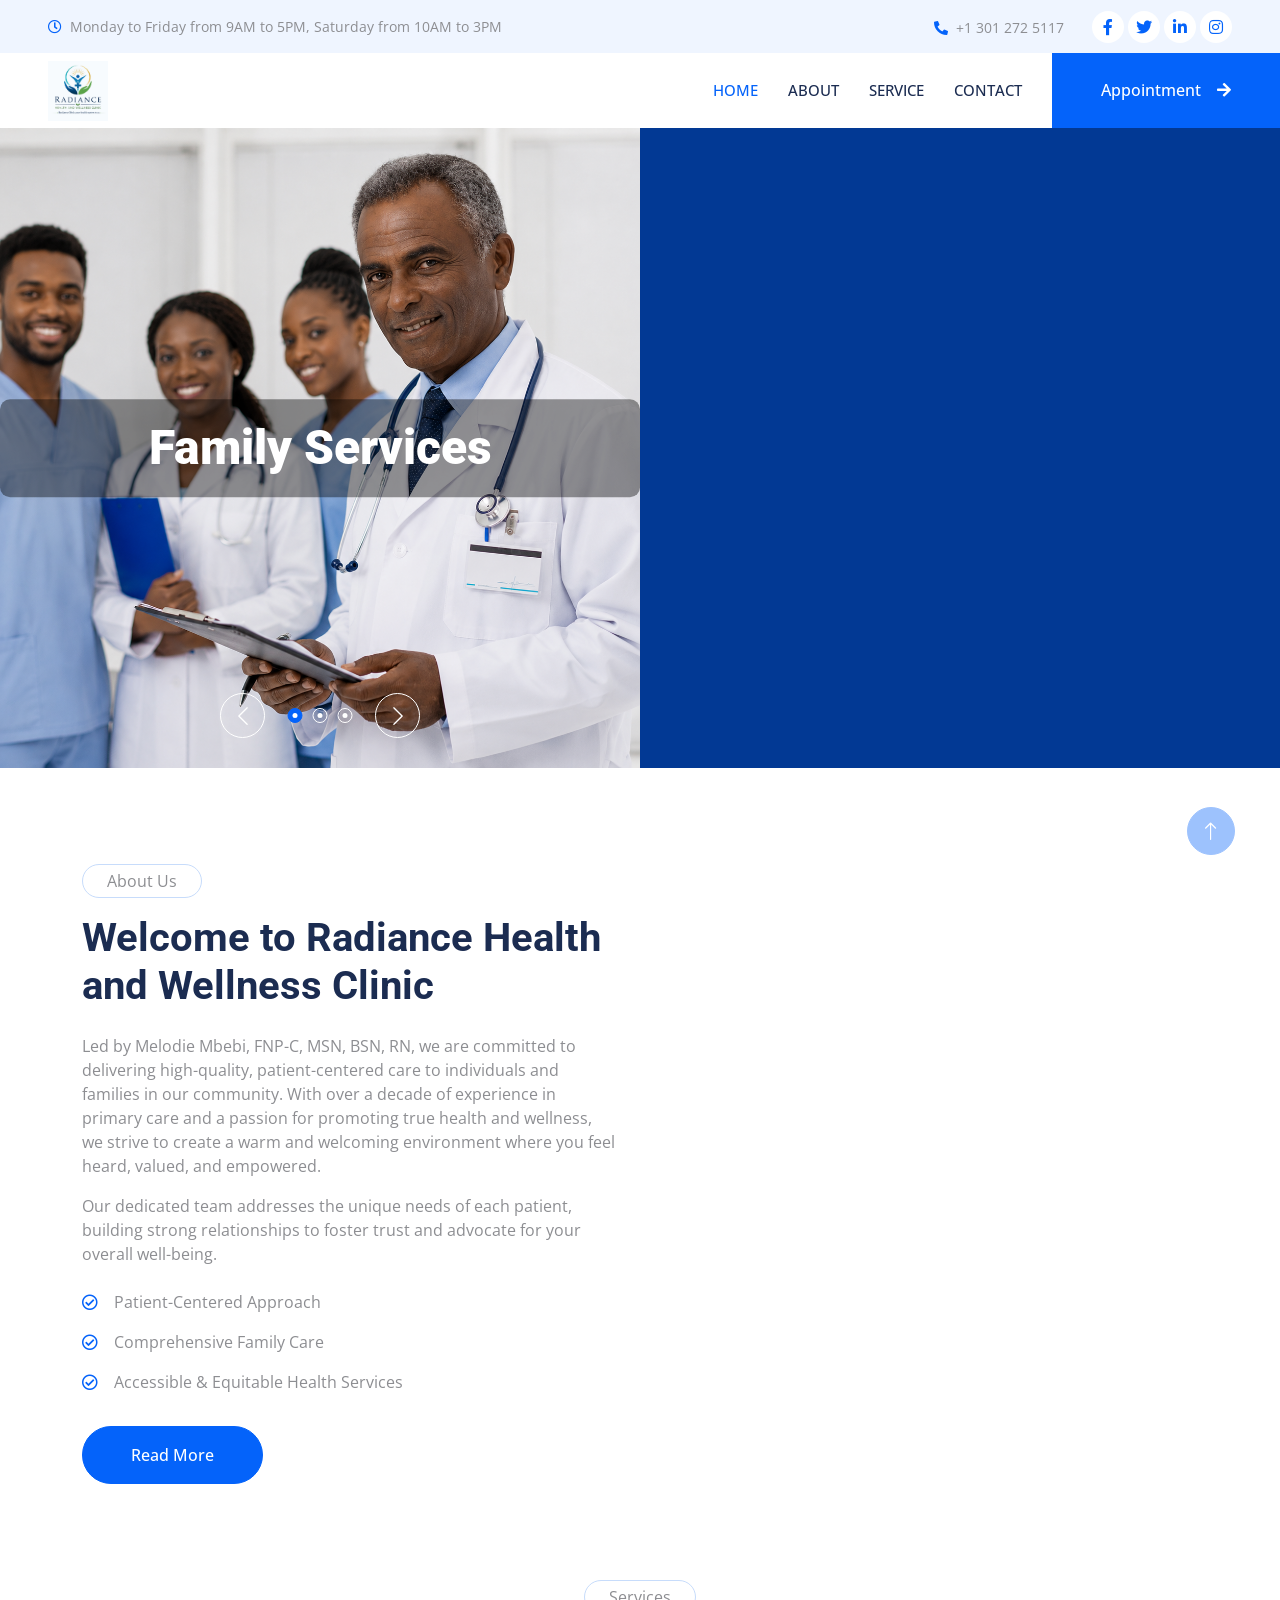
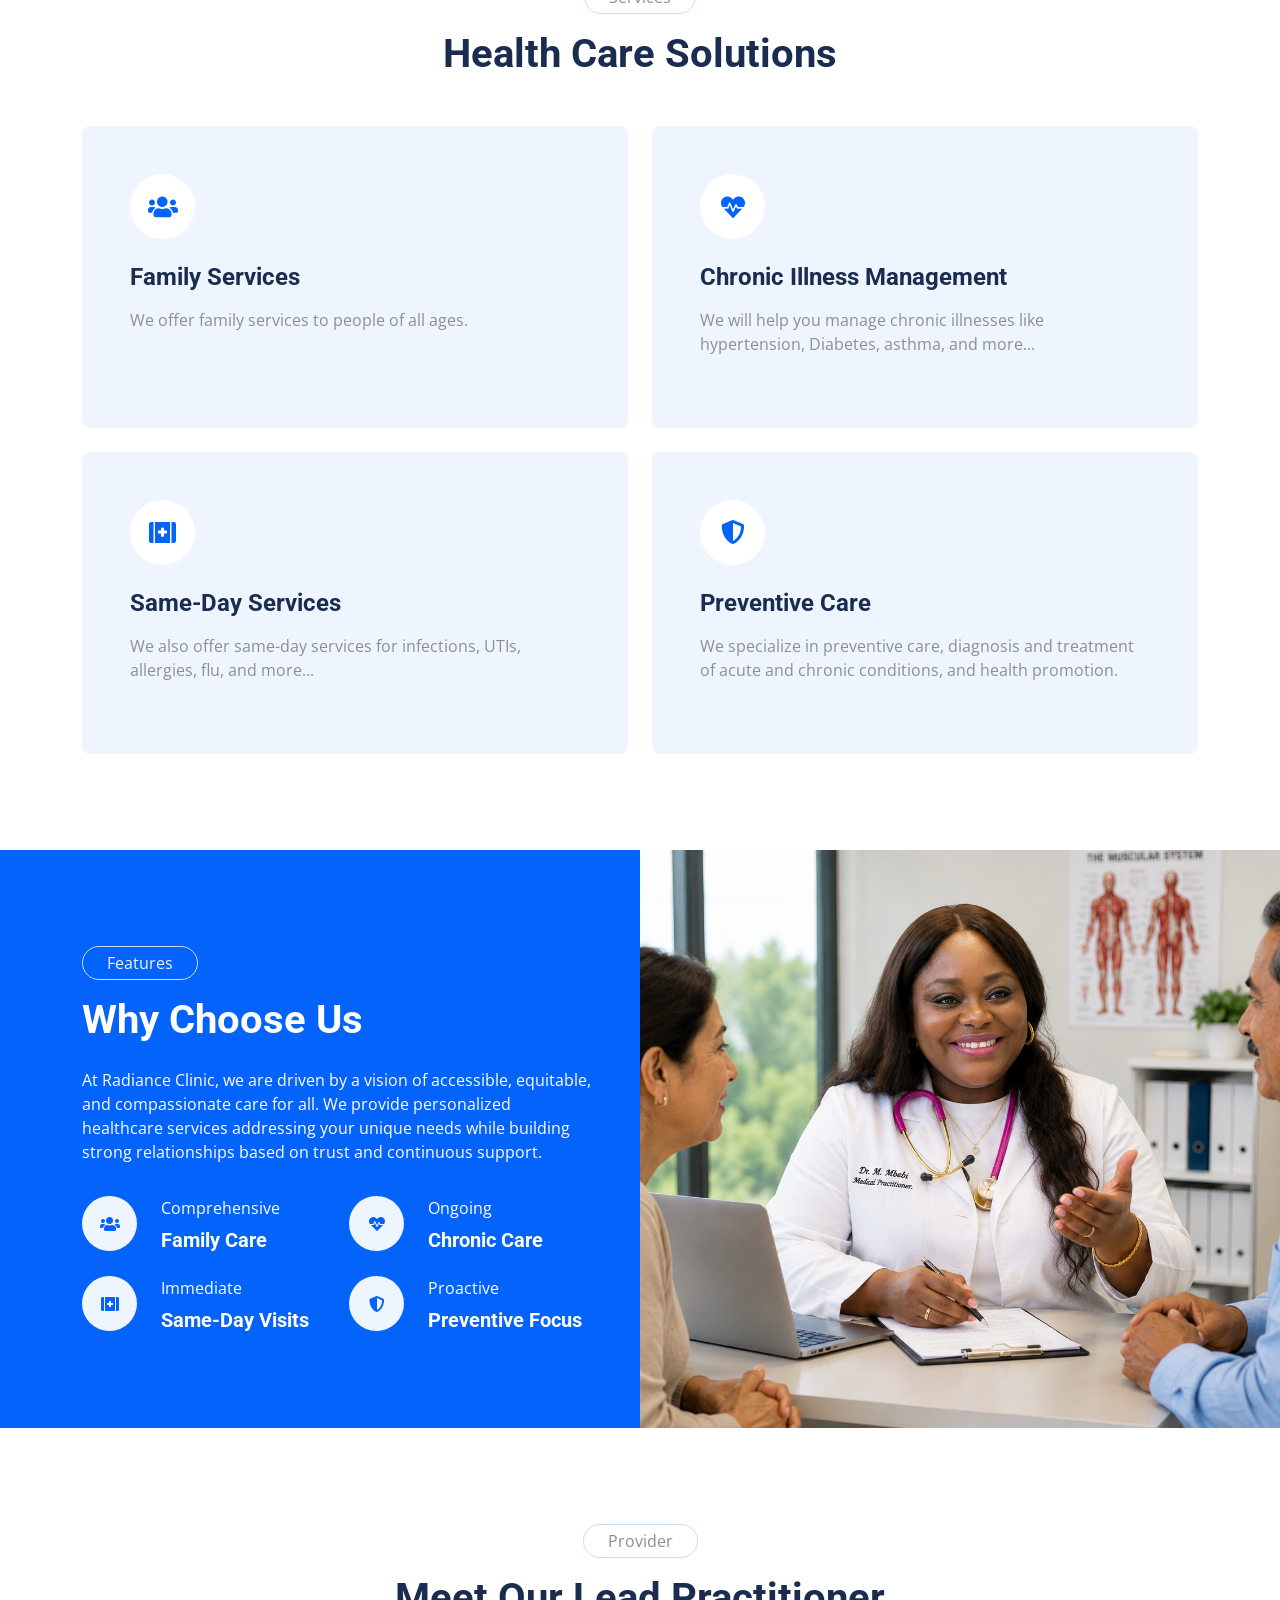
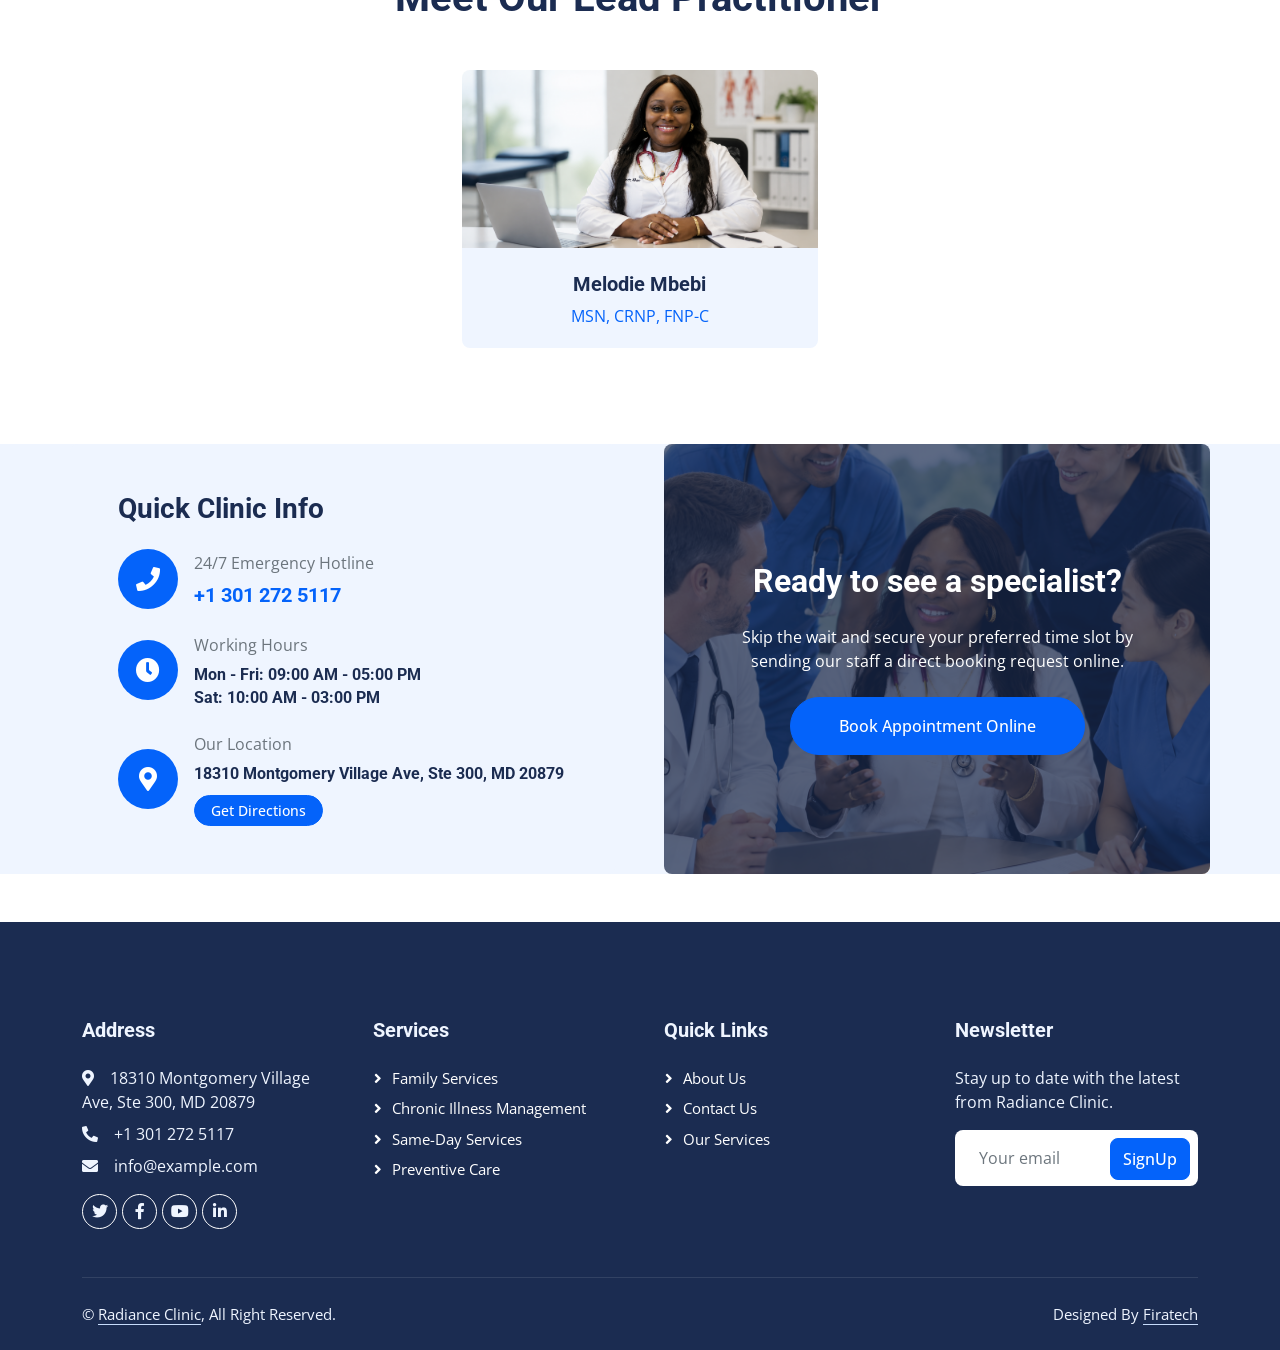
==== commit 3f00c0a3: "Updated Commit" ====
--- a/index.html
+++ b/index.html
@@ -76,36 +76,50 @@
         </div>
     </nav>
 
+    <!-- Header Start -->
     <div class="container-fluid header p-0 mb-5" style="background-color: #023994;">
         <div class="row g-0 align-items-center flex-column-reverse flex-lg-row">
-            <video width="200" height="400" autoplay muted loop playsinline class="col-lg-6 p-0 wow fadeIn" data-wow-delay="0.1s">
-                <source src="img/home.mp4" type="video/mp4">
-                Your browser does not support the video tag.
-            </video>
+            
+            <!-- LEFT COLUMN: The Carousel -->
+            <div class="col-lg-6 wow fadeIn" data-wow-delay="0.1s">
+                <div class="owl-carousel header-carousel">
+                    <!-- Slide 1 -->
+                    <div class="owl-carousel-item position-relative">
+                        <img class="img-fluid w-100" src="img/carousel-1.png" alt="Family Services">
+                        <div class="position-absolute top-50 start-50 translate-middle text-center w-100 px-3" style="background: rgba(0, 0, 0, 0.4); padding: 20px; border-radius: 10px;">
+                            <h2 class="display-1 text-white mb-0" style="font-size: 3rem;">Family Services</h2>
+                        </div>
+                    </div>
+                    <!-- Slide 2 -->
+                    <div class="owl-carousel-item position-relative">
+                        <img class="img-fluid w-100" src="img/carousel-2.jpg" alt="Chronic Illness Management">
+                        <div class="position-absolute top-50 start-50 translate-middle text-center w-100 px-3" style="background: rgba(0, 0, 0, 0.4); padding: 20px; border-radius: 10px;">
+                            <h2 class="display-1 text-white mb-0" style="font-size: 3rem;">Chronic Illness Management</h2>
+                        </div>
+                    </div>
+                    <!-- Slide 3 -->
+                    <div class="owl-carousel-item position-relative">
+                        <img class="img-fluid w-100" src="img/carousel-3.png" alt="Preventive Care">
+                        <div class="position-absolute top-50 start-50 translate-middle text-center w-100 px-3" style="background: rgba(0, 0, 0, 0.4); padding: 20px; border-radius: 10px;">
+                            <h2 class="display-1 text-white mb-0" style="font-size: 3rem;">Preventive Care</h2>
+                        </div>
+                    </div>
+                </div>
+            </div>
+
+            <!-- RIGHT COLUMN: The Video Animation -->
             <div class="col-lg-6 wow fadeIn" data-wow-delay="0.5s">
-                <div class="owl-carousel header-carousel">
-                    <div class="owl-carousel-item position-relative">
-                        <img class="img-fluid" src="img/carousel-1.png" alt="">
-                        <div class="owl-carousel-text">
-                            <h2 class="display-1 text-white mb-0" style="font-size: 3rem;">Family Services</h2>
-                        </div>
-                    </div>
-                    <div class="owl-carousel-item position-relative">
-                        <img class="img-fluid" src="img/carousel-2.png" alt="">
-                        <div class="owl-carousel-text">
-                            <h2 class="display-1 text-white mb-0" style="font-size: 3rem;">Chronic Illness Management</h2>
-                        </div>
-                    </div>
-                    <div class="owl-carousel-item position-relative">
-                        <img class="img-fluid" src="img/carousel-3.png" alt="">
-                        <div class="owl-carousel-text">
-                            <h2 class="display-1 text-white mb-0" style="font-size: 3rem;">Preventive Care</h2>
-                        </div>
-                    </div>
-                </div>
-            </div>
-        </div>
-    </div>
+                <div class="position-relative w-100 h-100 d-flex">
+                    <video autoplay loop muted playsinline class="w-100" style="object-fit: cover; min-height: 500px; height: 100%;">
+                        <source src="img/home.mp4" type="video/mp4">
+                        Your browser does not support the video tag.
+                    </video>
+                </div>
+            </div>
+
+        </div>
+    </div>
+    <!-- Header End -->
 
     <div class="container-xxl py-5">
         <div class="container">
@@ -259,69 +273,73 @@
             </div>
         </div>
     </div>
-    <div class="row g-5">
-        
-        <!-- LEFT SIDE: Quick Clinic Info -->
-        <div class="col-lg-6">
-            <div class="bg-light rounded p-5 h-100 d-flex flex-column justify-content-center">
-                <h3 class="mb-4">Quick Clinic Info</h3>
-                
-                <!-- Emergency Contact -->
-                <div class="d-flex align-items-center mb-4">
-                    <div class="bg-primary rounded-circle d-flex align-items-center justify-content-center" style="width: 60px; height: 60px;">
-                        <i class="fa fa-phone fs-4 text-white"></i>
-                    </div>
-                    <div class="ms-3">
-                        <p class="mb-2 text-muted">24/7 Emergency Hotline</p>
-                        <h5 class="mb-0 text-primary">+1 301 272 5117</h5>
-                    </div>
-                </div>
-
-                <!-- Working Hours -->
-                <div class="d-flex align-items-center mb-4">
-                    <div class="bg-primary rounded-circle d-flex align-items-center justify-content-center" style="width: 60px; height: 60px;">
-                        <i class="fa fa-clock fs-4 text-white"></i>
-                    </div>
-                    <div class="ms-3">
-                        <p class="mb-2 text-muted">Working Hours</p>
-                        <h6 class="mb-1">Mon - Fri: 09:00 AM - 05:00 PM</h6>
-                        <h6 class="mb-0">Sat: 10:00 AM - 03:00 PM</h6>
-                    </div>
-                </div>
-
-                <!-- Location & Directions -->
-                <div class="d-flex align-items-center">
-                    <div class="bg-primary rounded-circle d-flex align-items-center justify-content-center" style="width: 60px; height: 60px;">
-                        <i class="fa fa-map-marker-alt fs-4 text-white"></i>
-                    </div>
-                    <div class="ms-3">
-                        <p class="mb-2 text-muted">Our Location</p>
-                        <h6 class="mb-2">18310 Montgomery Village Ave, Ste 300, MD 20879</h6>
-                        <a href="https://www.google.com/maps/dir/?api=1&destination=18310+Montgomery+Village+Ave,+Ste+300,+MD+20879" target="_blank" class="btn btn-sm btn-primary rounded-pill px-3 mt-1">Get Directions</a>
-                    </div>
-                </div>
-            </div>
-        </div>
-
-        <!-- RIGHT SIDE: Book Online Banner -->
-        <div class="col-lg-6">
-            <div class="position-relative h-100 rounded overflow-hidden">
-                <!-- Background Image -->
-                <img class="position-absolute w-100 h-100" src="img/about-1.png" style="object-fit: cover;" alt="Book Appointment">
-                
-                <!-- Dark Overlay for Text Readability -->
-                <div class="position-absolute w-100 h-100 bg-dark" style="opacity: 0.7;"></div>
-                
-                <!-- Content -->
-                <div class="position-relative d-flex flex-column justify-content-center align-items-center text-center h-100 p-5">
-                    <h2 class="text-white mb-4">Ready to see a specialist?</h2>
-                    <p class="text-white mb-4">Skip the wait and secure your preferred time slot by sending our staff a direct booking request online.</p>
-                    <a href="appointment.html" class="btn btn-primary rounded-pill py-3 px-5">Book Appointment Online</a>
-                </div>
-            </div>
-        </div>
-
-    </div>
+    
+    <div class="container-fluid bg-light overflow-hidden my-5 px-lg-0">
+        <div class="container px-lg-0">
+            <div class="row g-5 mx-lg-0">
+                <!-- LEFT SIDE: Quick Clinic Info -->
+                <div class="col-lg-6 ps-lg-0 wow fadeIn" data-wow-delay="0.1s">
+                    <div class="bg-light rounded p-5 h-100 d-flex flex-column justify-content-center">
+                        <h3 class="mb-4">Quick Clinic Info</h3>
+                        
+                        <!-- Emergency Contact -->
+                        <div class="d-flex align-items-center mb-4">
+                            <div class="bg-primary rounded-circle d-flex align-items-center justify-content-center" style="width: 60px; height: 60px;">
+                                <i class="fa fa-phone fs-4 text-white"></i>
+                            </div>
+                            <div class="ms-3">
+                                <p class="mb-2 text-muted">24/7 Emergency Hotline</p>
+                                <h5 class="mb-0 text-primary">+1 301 272 5117</h5>
+                            </div>
+                        </div>
+
+                        <!-- Working Hours -->
+                        <div class="d-flex align-items-center mb-4">
+                            <div class="bg-primary rounded-circle d-flex align-items-center justify-content-center" style="width: 60px; height: 60px;">
+                                <i class="fa fa-clock fs-4 text-white"></i>
+                            </div>
+                            <div class="ms-3">
+                                <p class="mb-2 text-muted">Working Hours</p>
+                                <h6 class="mb-1">Mon - Fri: 09:00 AM - 05:00 PM</h6>
+                                <h6 class="mb-0">Sat: 10:00 AM - 03:00 PM</h6>
+                            </div>
+                        </div>
+
+                        <!-- Location & Directions -->
+                        <div class="d-flex align-items-center">
+                            <div class="bg-primary rounded-circle d-flex align-items-center justify-content-center" style="width: 60px; height: 60px;">
+                                <i class="fa fa-map-marker-alt fs-4 text-white"></i>
+                            </div>
+                            <div class="ms-3">
+                                <p class="mb-2 text-muted">Our Location</p>
+                                <h6 class="mb-2">18310 Montgomery Village Ave, Ste 300, MD 20879</h6>
+                                <a href="https://www.google.com/maps/dir/?api=1&destination=18310+Montgomery+Village+Ave,+Ste+300,+MD+20879" target="_blank" class="btn btn-sm btn-primary rounded-pill px-3 mt-1">Get Directions</a>
+                            </div>
+                        </div>
+                    </div>
+                </div>
+
+                <!-- RIGHT SIDE: Book Online Banner -->
+                <div class="col-lg-6 pe-lg-0 wow fadeIn" data-wow-delay="0.5s" style="min-height: 400px;">
+                    <div class="position-relative h-100 rounded overflow-hidden m-5 m-lg-0">
+                        <!-- Background Image -->
+                        <img class="position-absolute w-100 h-100" src="img/about-1.png" style="object-fit: cover;" alt="Book Appointment">
+                        
+                        <!-- Dark Overlay for Text Readability -->
+                        <div class="position-absolute w-100 h-100 bg-dark" style="opacity: 0.7;"></div>
+                        
+                        <!-- Content -->
+                        <div class="position-relative d-flex flex-column justify-content-center align-items-center text-center h-100 p-5">
+                            <h2 class="text-white mb-4">Ready to see a specialist?</h2>
+                            <p class="text-white mb-4">Skip the wait and secure your preferred time slot by sending our staff a direct booking request online.</p>
+                            <a href="appointment.html" class="btn btn-primary rounded-pill py-3 px-5">Book Appointment Online</a>
+                        </div>
+                    </div>
+                </div>
+            </div>
+        </div>
+    </div>
+
     <div class="container-fluid bg-dark text-light footer mt-5 pt-5 wow fadeIn" data-wow-delay="0.1s">
         <div class="container py-5">
             <div class="row g-5">
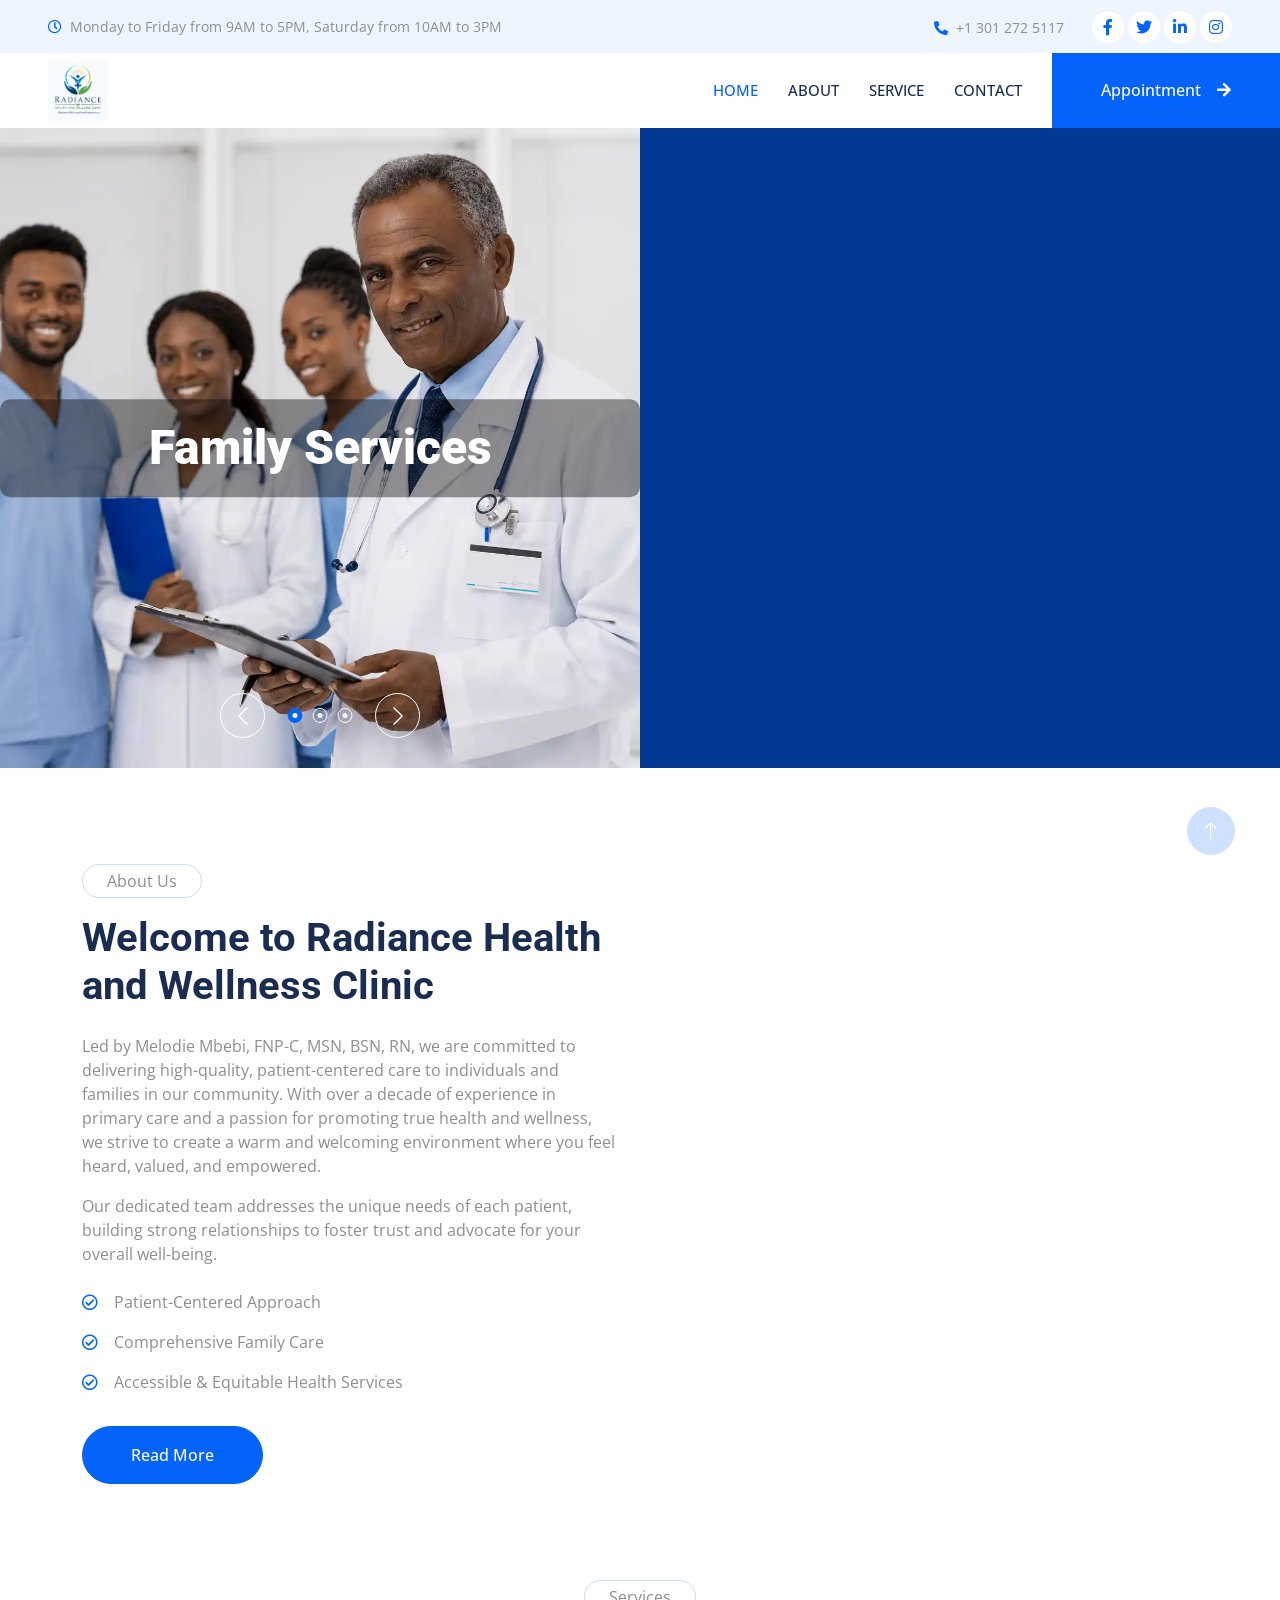
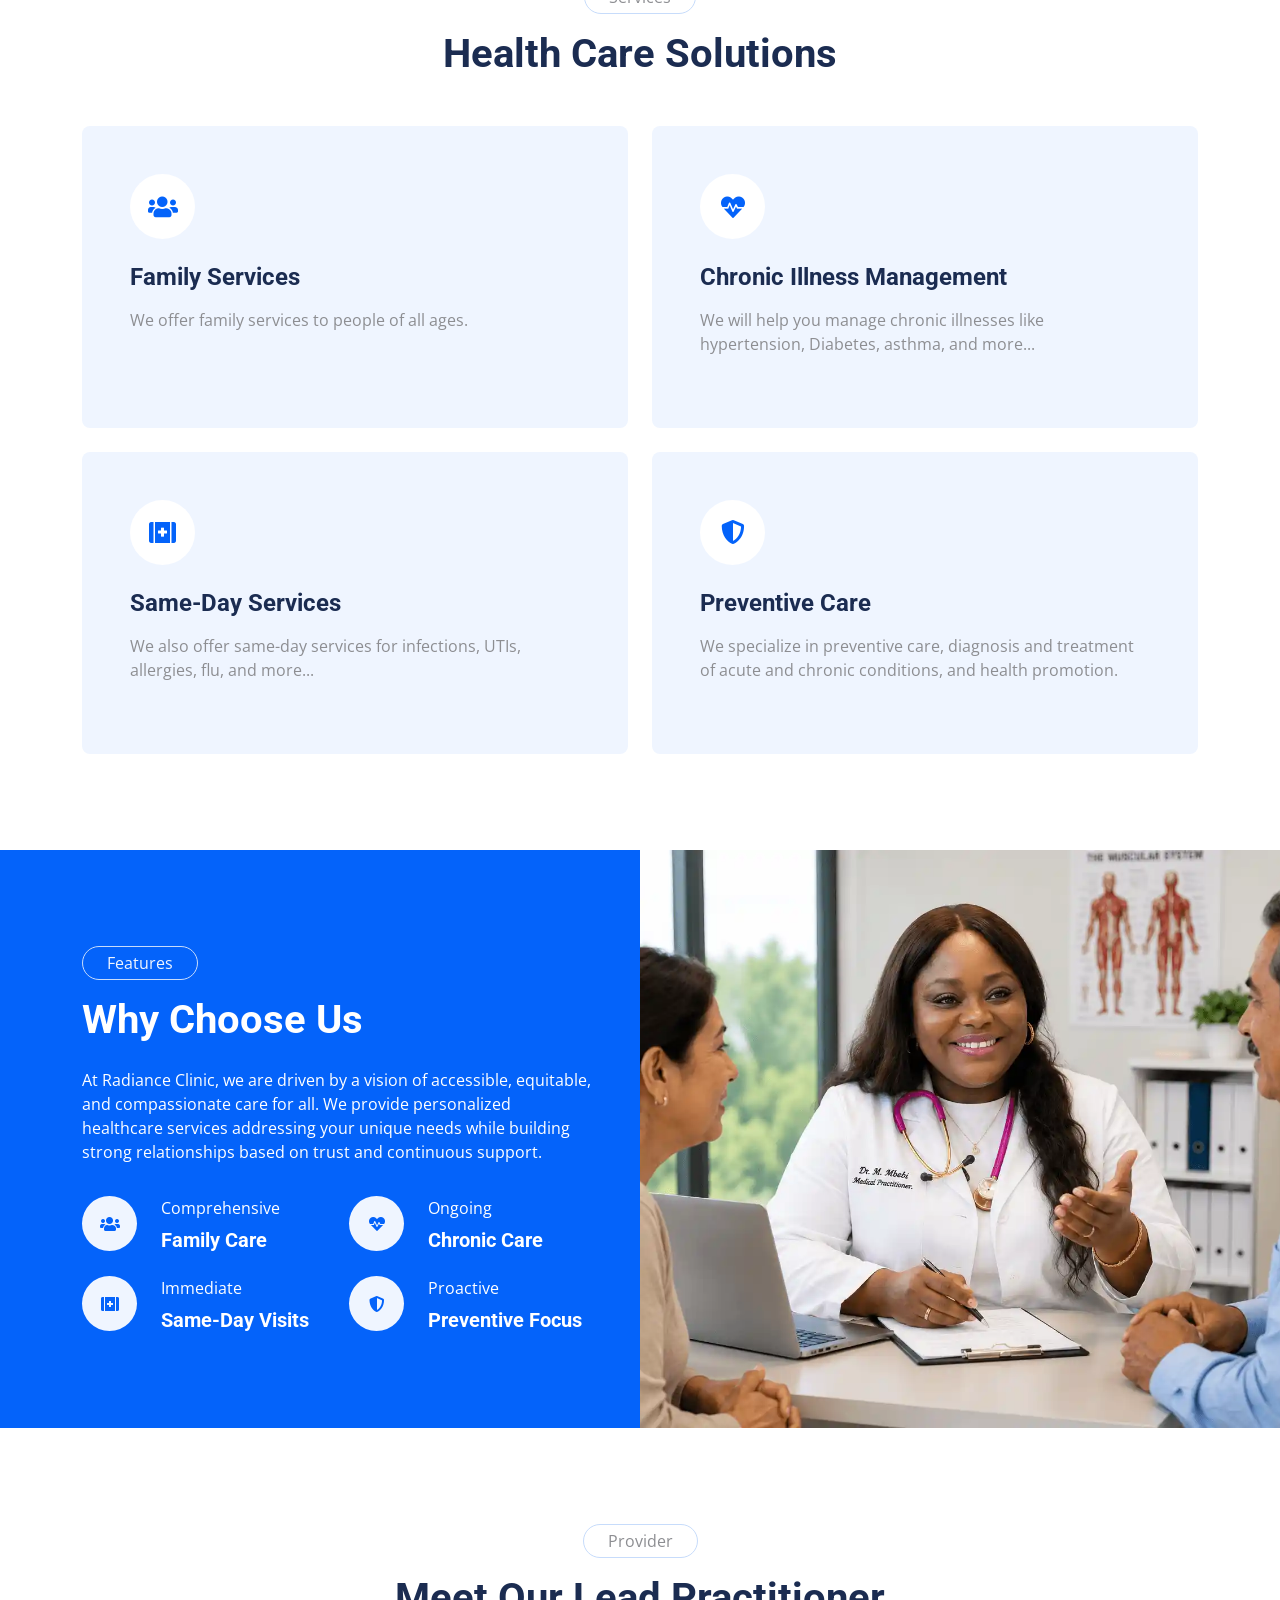
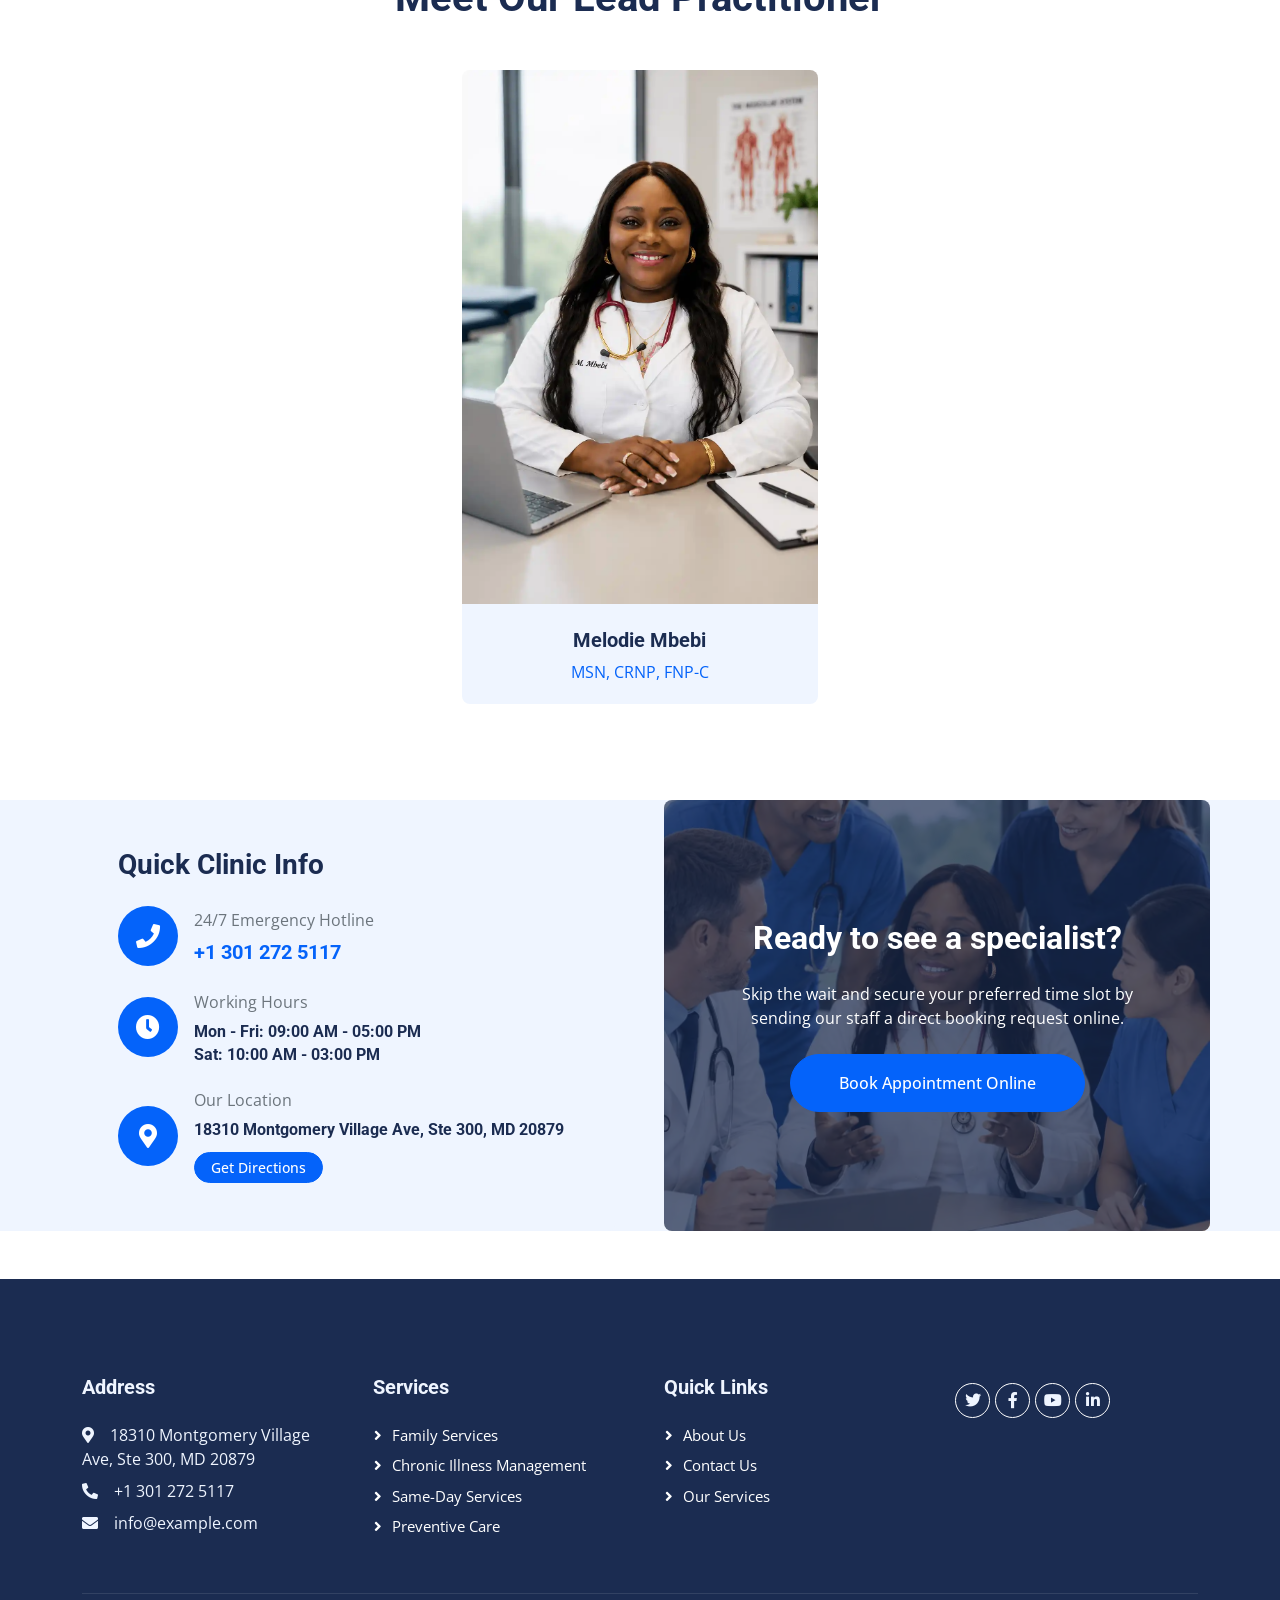
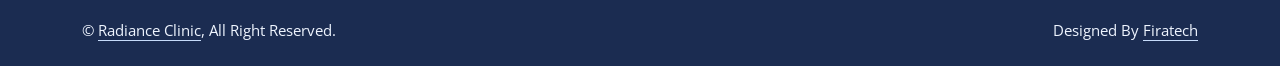
==== commit 60d754da: "Updated Commit" ====
--- a/index.html
+++ b/index.html
@@ -9,7 +9,7 @@
     <meta content="" name="description">
 
     <link href="img/logo.jpeg" rel="icon" type="image/png">
-    <link href="img/logo.jpeg" rel="apple-touch-icon" type="image/png">
+    <link href="img/logo.jpeg" rel="apple-touch-icon" type="image/jpeg">
     <link rel="icon" type="image/x-icon" href="img/logo.jpeg">
 
     <link rel="preconnect" href="https://fonts.googleapis.com">
@@ -85,21 +85,21 @@
                 <div class="owl-carousel header-carousel">
                     <!-- Slide 1 -->
                     <div class="owl-carousel-item position-relative">
-                        <img class="img-fluid w-100" src="img/carousel-1.png" alt="Family Services">
+                        <img class="img-fluid w-100" src="img/carousel-1.webp" alt="Family Services">
                         <div class="position-absolute top-50 start-50 translate-middle text-center w-100 px-3" style="background: rgba(0, 0, 0, 0.4); padding: 20px; border-radius: 10px;">
                             <h2 class="display-1 text-white mb-0" style="font-size: 3rem;">Family Services</h2>
                         </div>
                     </div>
                     <!-- Slide 2 -->
                     <div class="owl-carousel-item position-relative">
-                        <img class="img-fluid w-100" src="img/carousel-2.jpg" alt="Chronic Illness Management">
+                        <img class="img-fluid w-100" src="img/carousel-2.webp" alt="Chronic Illness Management">
                         <div class="position-absolute top-50 start-50 translate-middle text-center w-100 px-3" style="background: rgba(0, 0, 0, 0.4); padding: 20px; border-radius: 10px;">
                             <h2 class="display-1 text-white mb-0" style="font-size: 3rem;">Chronic Illness Management</h2>
                         </div>
                     </div>
                     <!-- Slide 3 -->
                     <div class="owl-carousel-item position-relative">
-                        <img class="img-fluid w-100" src="img/carousel-3.png" alt="Preventive Care">
+                        <img class="img-fluid w-100" src="img/carousel-3.webp" alt="Preventive Care">
                         <div class="position-absolute top-50 start-50 translate-middle text-center w-100 px-3" style="background: rgba(0, 0, 0, 0.4); padding: 20px; border-radius: 10px;">
                             <h2 class="display-1 text-white mb-0" style="font-size: 3rem;">Preventive Care</h2>
                         </div>
@@ -241,7 +241,7 @@
                 </div>
                 <div class="col-lg-6 pe-lg-0 wow fadeIn" data-wow-delay="0.5s" style="min-height: 400px;">
                     <div class="position-relative h-100">
-                        <img class="position-absolute img-fluid w-100 h-100" src="img/feature.png" style="object-fit: cover;" alt="Healthcare Professionals">
+                        <img class="position-absolute img-fluid w-100 h-100" src="img/feature.webp" style="object-fit: cover;" alt="Healthcare Professionals">
                     </div>
                 </div>
             </div>
@@ -257,7 +257,7 @@
                 <div class="col-lg-4 col-md-6 wow fadeInUp" data-wow-delay="0.1s">
                     <div class="team-item position-relative rounded overflow-hidden">
                         <div class="overflow-hidden">
-                            <img class="img-fluid w-100" src="img/melod.png" alt="Melodie Mbebi">
+                            <img class="img-fluid w-100" src="img/melod.webp" alt="Melodie Mbebi">
                         </div>
                         <div class="team-text bg-light text-center p-4">
                             <h5>Melodie Mbebi</h5>
@@ -323,7 +323,7 @@
                 <div class="col-lg-6 pe-lg-0 wow fadeIn" data-wow-delay="0.5s" style="min-height: 400px;">
                     <div class="position-relative h-100 rounded overflow-hidden m-5 m-lg-0">
                         <!-- Background Image -->
-                        <img class="position-absolute w-100 h-100" src="img/about-1.png" style="object-fit: cover;" alt="Book Appointment">
+                        <img class="position-absolute w-100 h-100" src="img/about-1.webp" style="object-fit: cover;" alt="Book Appointment">
                         
                         <!-- Dark Overlay for Text Readability -->
                         <div class="position-absolute w-100 h-100 bg-dark" style="opacity: 0.7;"></div>
@@ -348,12 +348,7 @@
                     <p class="mb-2"><i class="fa fa-map-marker-alt me-3"></i>18310 Montgomery Village Ave, Ste 300, MD 20879</p>
                     <p class="mb-2"><i class="fa fa-phone-alt me-3"></i>+1 301 272 5117</p>
                     <p class="mb-2"><i class="fa fa-envelope me-3"></i>info@example.com</p>
-                    <div class="d-flex pt-2">
-                        <a class="btn btn-outline-light btn-social rounded-circle" href=""><i class="fab fa-twitter"></i></a>
-                        <a class="btn btn-outline-light btn-social rounded-circle" href=""><i class="fab fa-facebook-f"></i></a>
-                        <a class="btn btn-outline-light btn-social rounded-circle" href=""><i class="fab fa-youtube"></i></a>
-                        <a class="btn btn-outline-light btn-social rounded-circle" href=""><i class="fab fa-linkedin-in"></i></a>
-                    </div>
+                    
                 </div>
                 <div class="col-lg-3 col-md-6">
                     <h5 class="text-light mb-4">Services</h5>
@@ -369,11 +364,11 @@
                     <a class="btn btn-link" href="service.html">Our Services</a>
                 </div>
                 <div class="col-lg-3 col-md-6">
-                    <h5 class="text-light mb-4">Newsletter</h5>
-                    <p>Stay up to date with the latest from Radiance Clinic.</p>
-                    <div class="position-relative mx-auto" style="max-width: 400px;">
-                        <input class="form-control border-0 w-100 py-3 ps-4 pe-5" type="text" placeholder="Your email">
-                        <button type="button" class="btn btn-primary py-2 position-absolute top-0 end-0 mt-2 me-2">SignUp</button>
+                    <div class="d-flex pt-2">
+                        <a class="btn btn-outline-light btn-social rounded-circle" href=""><i class="fab fa-twitter"></i></a>
+                        <a class="btn btn-outline-light btn-social rounded-circle" href=""><i class="fab fa-facebook-f"></i></a>
+                        <a class="btn btn-outline-light btn-social rounded-circle" href=""><i class="fab fa-youtube"></i></a>
+                        <a class="btn btn-outline-light btn-social rounded-circle" href=""><i class="fab fa-linkedin-in"></i></a>
                     </div>
                 </div>
             </div>
--- a/css/style.css
+++ b/css/style.css
@@ -235,7 +235,7 @@
 }
 
 .page-header {
-    background: url(../img/header-page.png) top center no-repeat;
+    background: url(../img/header-page.webp) top center no-repeat;
     background-size: cover;
     text-shadow: 0 0 30px rgba(0, 0, 0, .1);
 }
